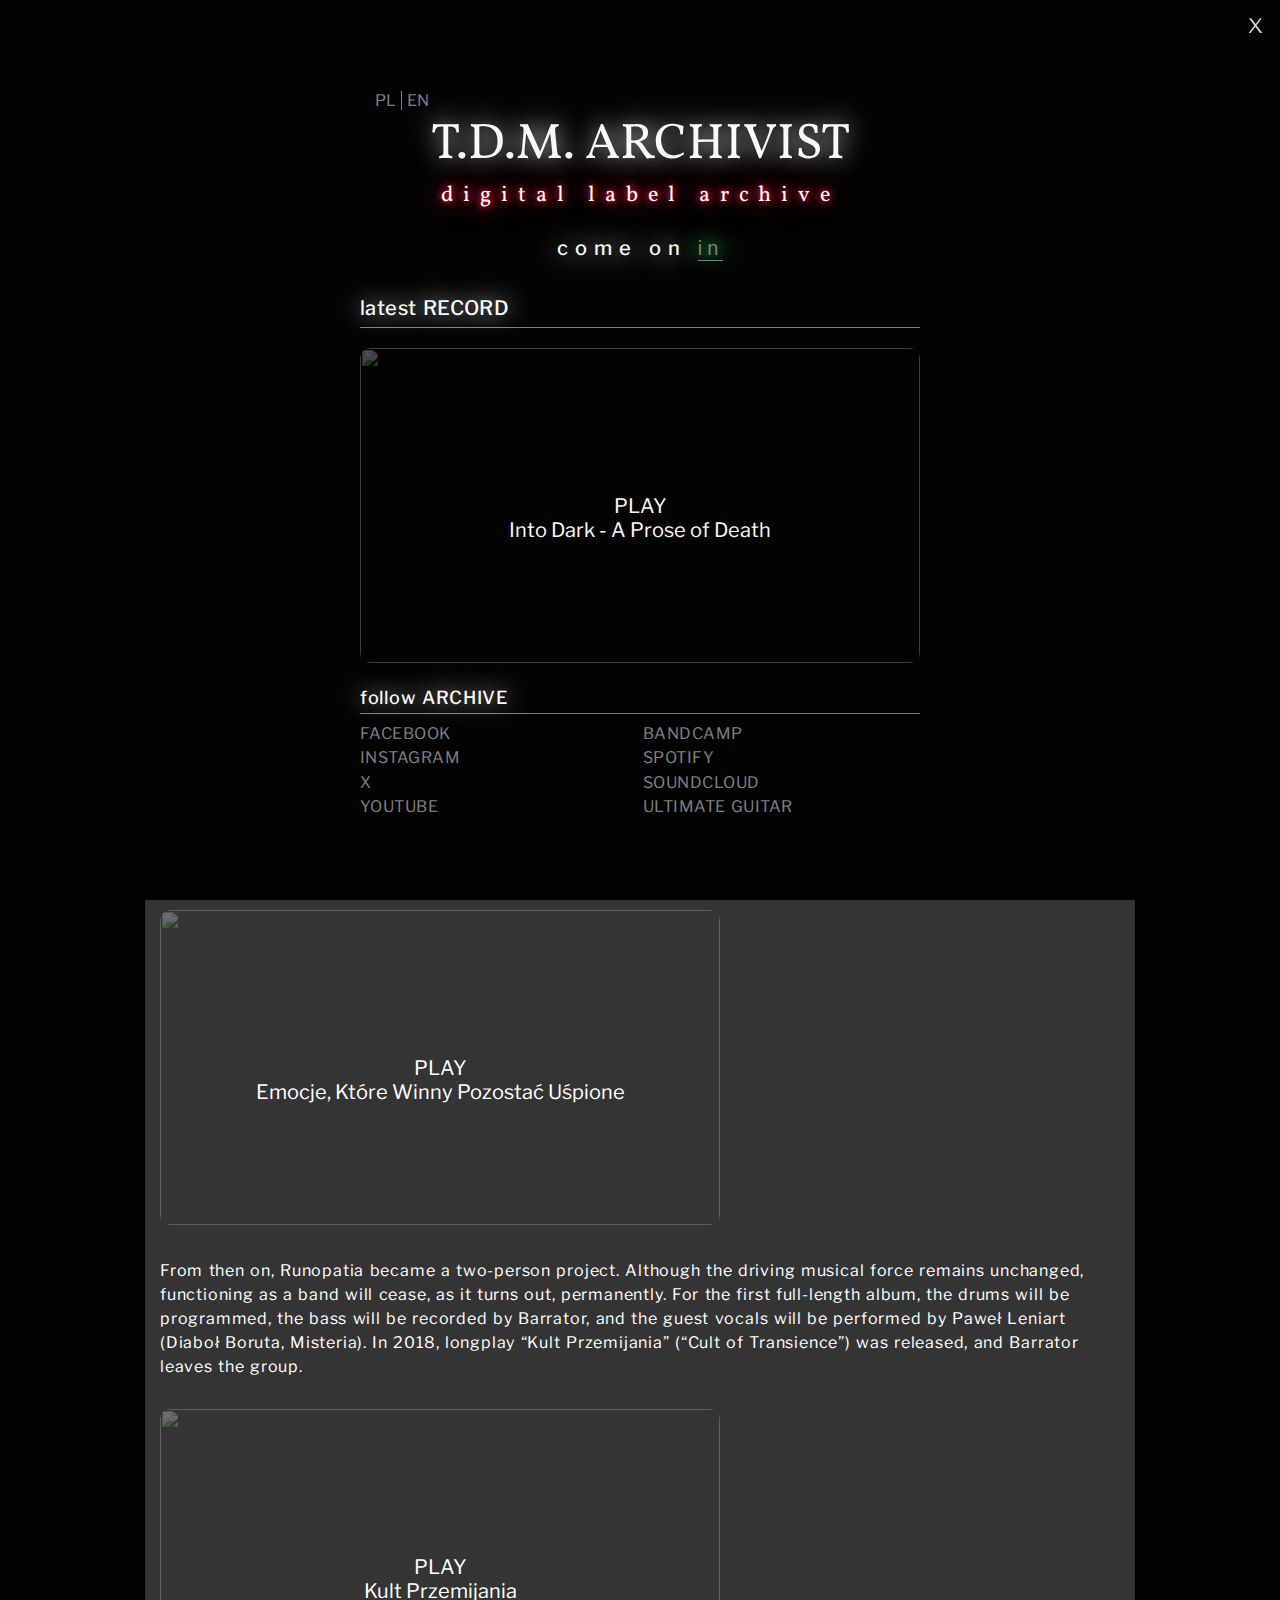
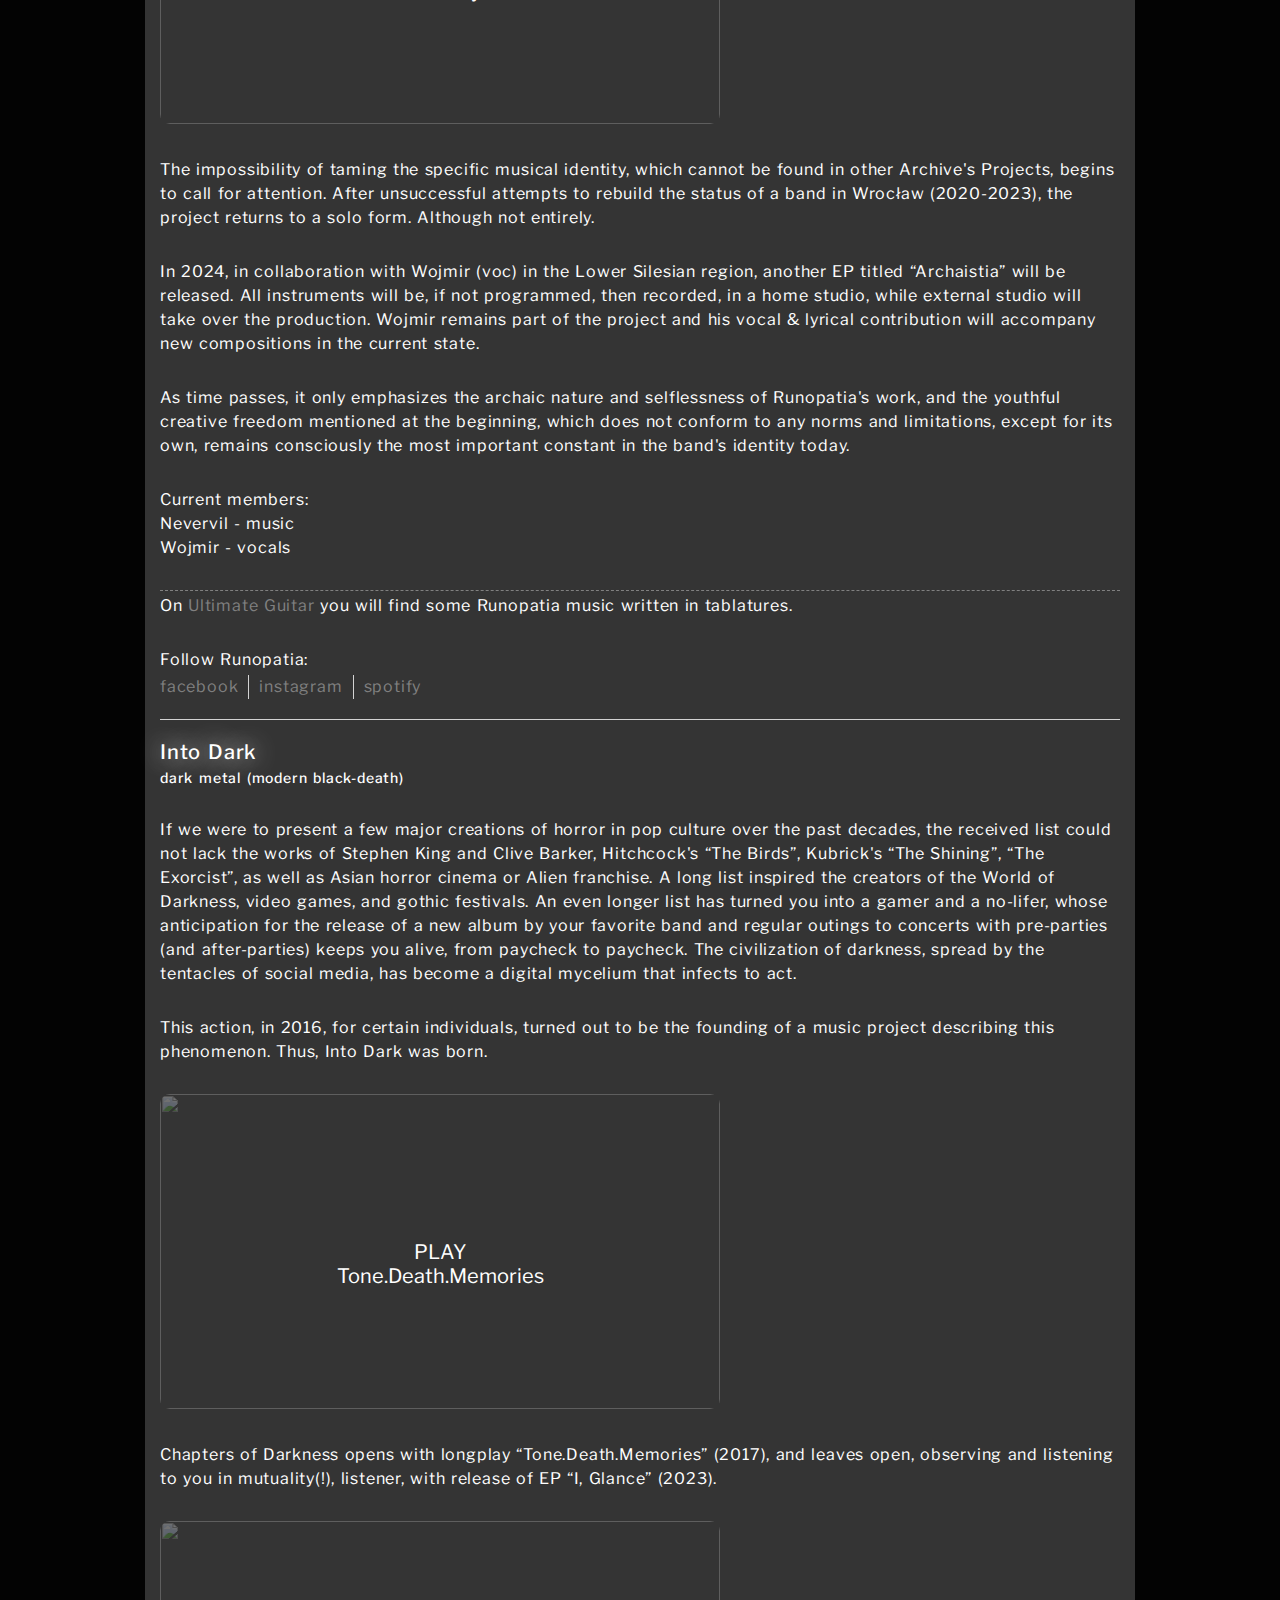
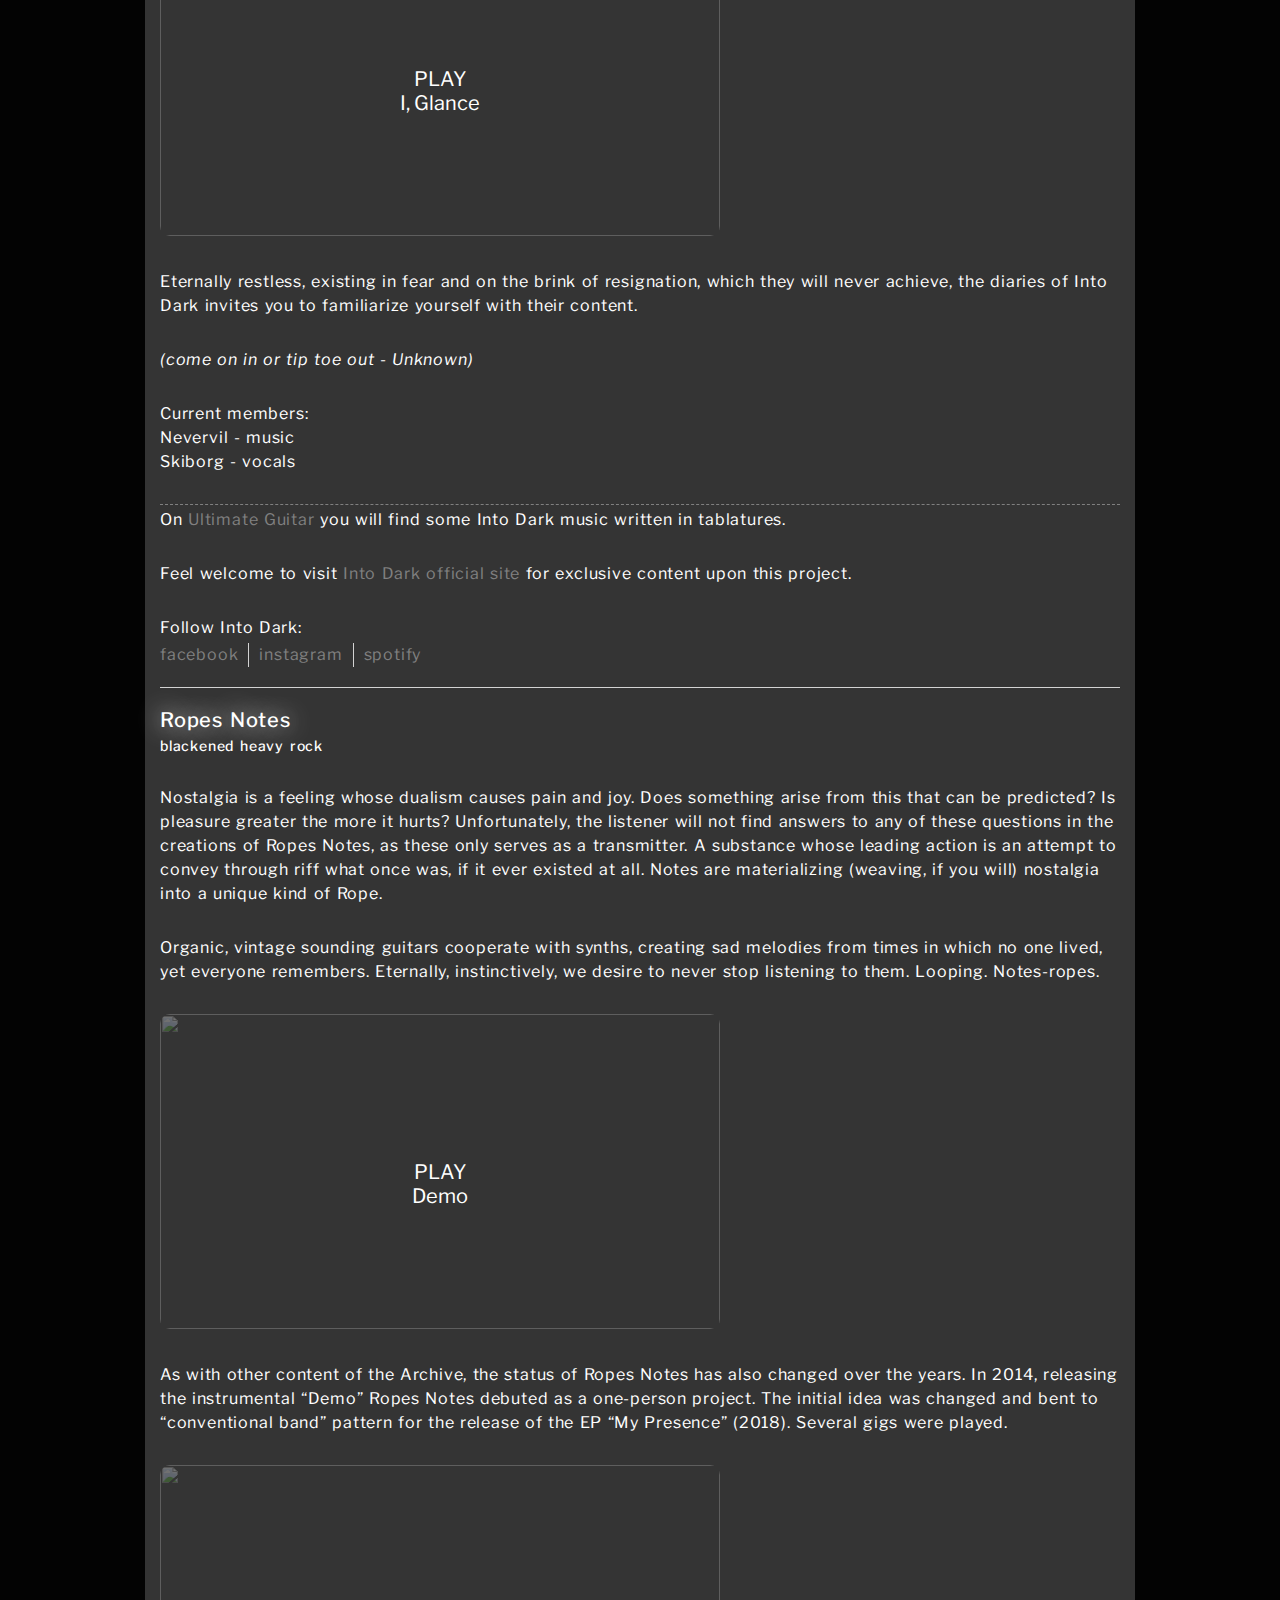
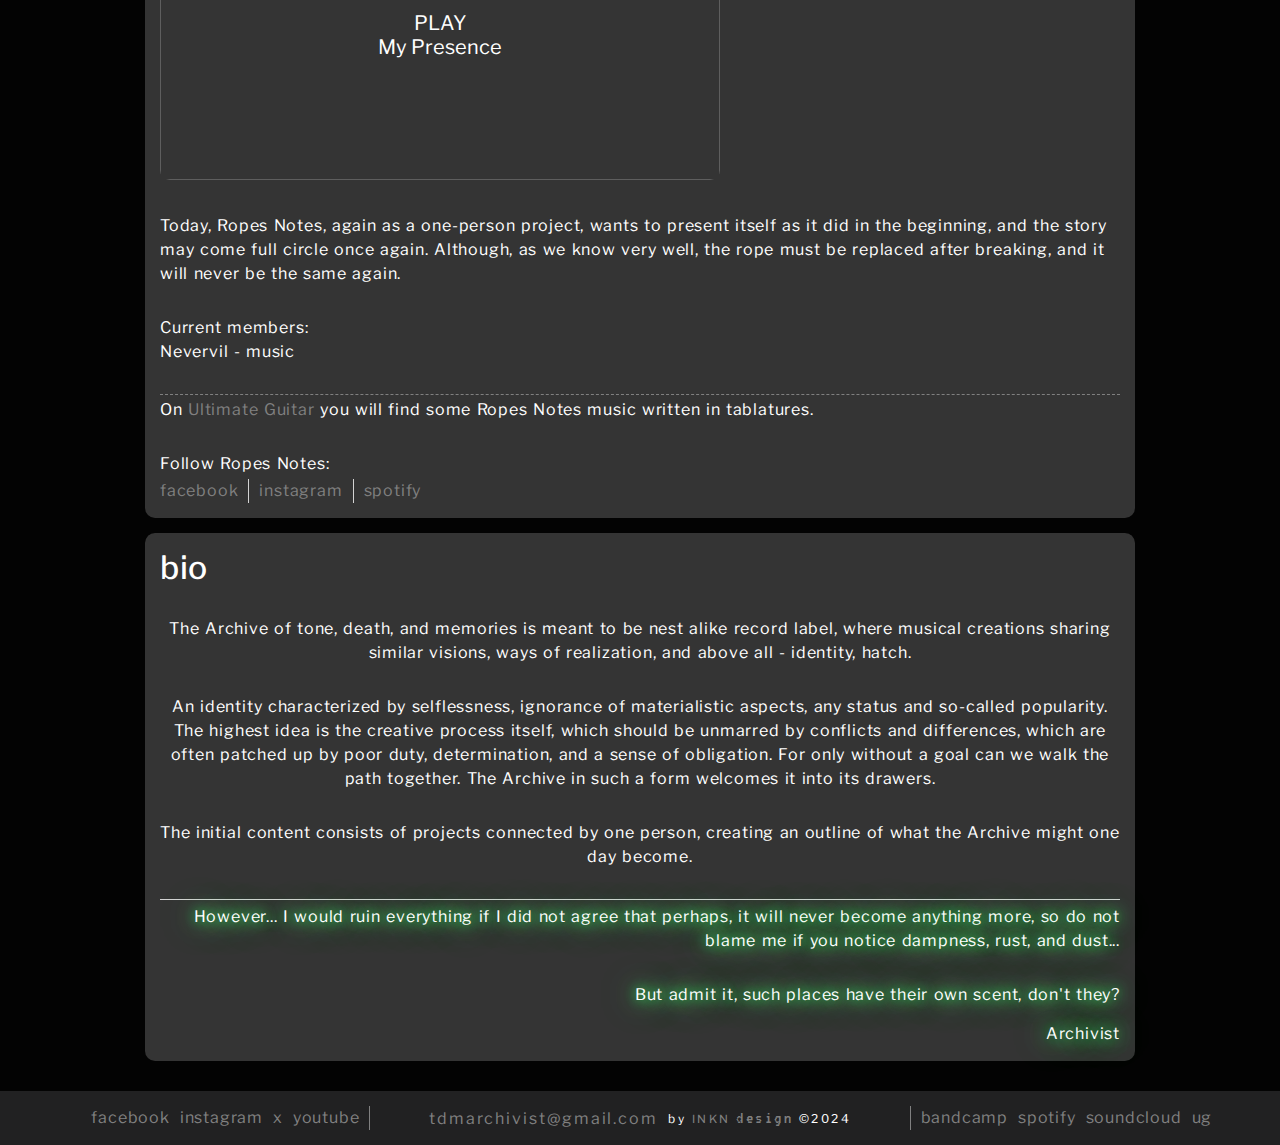
==== index.html @ ff4053de "polish & english ver added" ====
<!DOCTYPE html>
<html lang="en">

<head>
    <meta charset="UTF-8">
    <meta name="viewport" content="width=device-width, initial-scale=1.0">
    <title>TDM Archivist</title>
    <link href="./styles.css" rel="stylesheet">
    <link rel="preconnect" href="https://fonts.googleapis.com">
    <link rel="preconnect" href="https://fonts.gstatic.com" crossorigin>
    <link
        href="https://fonts.googleapis.com/css2?family=Archivo:ital,wght@0,100..900;1,100..900&family=Libre+Franklin:ital,wght@0,100..900;1,100..900&family=Space+Mono:ital,wght@0,400;0,700;1,400;1,700&family=VT323&family=Vollkorn:ital,wght@0,400..900;1,400..900&display=swap"
        rel="stylesheet">
    <script src="./script.js" defer></script>
</head>

<body>
    <div class="splash">
        <section class="introduction">
            <div class="lang-switch">
                <div>
                    <a href="./pl/index.html">PL</a>
                </div>
                <div>
                    <a href="./index.html">EN</a>
                </div>
            </div>
            <button class="splash-close-button">
                <a href='#top'>
                    <i>x</i>
                </a>
            </button>
            <div class="label-entry">
                <h1>t.d.m. archivist
                    <span>digital label archive</span>
                </h1>
                <span>
                    come on
                    <button class="entry-button">
                        <a href='#top'>in</a>
                    </button>
                </span>
            </div>
            <article class="latest-track">
                <h2>latest <span>record</span></h2>
                <div class="entry-attach-intro">
                    <div id="attach-yt-id-one" id="yt-placeholder" class="youtube-placeholder">
                        <img src="https://img.youtube.com/vi/KbaWi_c16qk/sddefault.jpg" width="560" height="315">
                        <div class="icon-youtube"><br>Into Dark - A Prose of Death</div>

                    </div>
                </div>
            </article>
            <div class="splash-social">
                <h3>follow <span>archive</span></h3>
                <div class="splash-social-wrapper">
                    <div>
                        <a href="https://www.facebook.com/tdmarchivist/" target="_blank"
                            aria-label="visit our facebook page">
                            facebook
                        </a>
                    </div>
                    <div>
                        <a href="https://www.instagram.com/tdmarchivist" target="_blank"
                            aria-label="visit our instagram page">
                            instagram
                        </a>
                    </div>
                    <div>
                        <a href="https://x.com/sadwayver" target="_blank" aria-label="visit archivist's x page"
                            class="anch-short">
                            x
                        </a>
                    </div>
                    <div>
                        <a href="https://www.youtube.com/channel/UCVKwsgg2U6NAUqtIhkPxuAw" target="_blank"
                            aria-label="visit our youtube page">
                            youtube
                        </a>
                    </div>
                    <div>
                        <a href="https://bandcamp.com/sadwayver" target="_blank"
                            aria-label="visit archivist's bandcamp page">
                            bandcamp
                        </a>
                    </div>
                    <div>
                        <a href="https://open.spotify.com/playlist/3xYgFRwgUeN6WeIWScTwC9?si=c0cbf04735bf4b47"
                            target="_blank" aria-label="visit our official playlist on spotify">
                            spotify
                        </a>
                    </div>
                    <div>
                        <a href="https://soundcloud.com/sadwayver" target="_blank"
                            aria-label="visit archivist's soundcloud page">
                            soundcloud
                        </a>
                    </div>
                    <div>
                        <a href="https://www.ultimate-guitar.com/contribution/50499794-sadwayver/tabs" target="_blank"
                            aria-label="visit archivist's ultimate guitar profile">
                            ultimate guitar
                        </a>
                    </div>
                </div>
            </div>
        </section>
    </div>

    <header>
        <div class="header-wrapper">
            <div class="label-logo-wrapper">
                <div>
                    <h1 class="label-logo">
                        <a href="./index.html">
                            <span class="logo-title">t.d.m. archivist</span>
                        </a>
                        <span class="logo-subtitle">digital label archive</span>
                    </h1>
                    <div class="lang-switch">
                        <div>
                            <a href="./pl/index.html">PL</a>
                        </div>
                        <div>
                            <a href="./index.html">EN</a>
                        </div>
                    </div>
                </div>
                <div class="playlist-wrapper">
                    <iframe style="border-radius:12px"
                        src="https://open.spotify.com/embed/playlist/3xYgFRwgUeN6WeIWScTwC9?utm_source=generator"
                        width="100%" height="152" frameBorder="0" allowfullscreen=""
                        allow="autoplay; clipboard-write; encrypted-media; fullscreen; picture-in-picture"
                        loading="lazy"></iframe>
                </div>
            </div>

            <nav>
                <div class="main-nav-wrapper">
                    <ul class="main-nav-desk">
                        <li>
                            <a href="#news">news</a>
                        </li>
                        <li>
                            <div class="desk-dropdown">
                                <a class="dropdown-wrapper" href="#bands">
                                    bands
                                    <div class="icon-wrapper">
                                        <i class="arrow arrow-d"></i>
                                    </div>
                                </a>
                                <div class="desk-dropdown-content">
                                    <a href="#runopatia">runopatia</a>
                                    <a href="#into-dark">into dark</a>
                                    <a href="#ropes-notes">ropes notes</a>
                                </div>
                            </div>
                        </li>
                        <li>
                            <a href="#bio">bio</a>
                        </li>
                    </ul>
                </div>

                <!-- NAV MOBILE -->
                <ul class="main-nav-mobile">
                    <li>
                        <a class="menu-mobile-item" href="#news">news</a>
                    </li>
                    <li>
                        <div class="mobile-dropdown-container">
                            <a class="menu-mobile-item" href="#bands">bands</a>
                            <div class="mobile-dropdown">
                                <a class="mobile-dropdown-button icon-wrapper">
                                    <i id="arrow-mobile" class="arrow arrow-d"></i>
                                </a>
                                <div class="mobile-dropdown-content">
                                    <a class="menu-mobile-item" href="#runopatia">runopatia</a>
                                    <a class="menu-mobile-item" href="#into-dark">into dark</a>
                                    <a class="menu-mobile-item" href="#ropes-notes">ropes notes</a>
                                </div>
                            </div>
                        </div>
                    </li>
                    <li>
                        <a class="menu-mobile-item" href="#bio">bio</a>
                    </li>
                </ul>
                <button class="nav-mobile-handler">
                    <i class="menu-button">
                        <div></div>
                        <div></div>
                        <div></div>
                    </i>
                    <i class="menu-close-button">x</i>
                </button>
                <!-- NAV MOBILE -->
            </nav>
        </div>
    </header>

    <div class="page-content">
        <main>
            <section id="news" class="news">
                <div class="content-wrapper">
                    <h2>news</h2>
                    <article class="entry">
                        <h3 class="entry-headline news-headline">
                            <span class="entry-date">july, 2024 - </span>
                            initial issue of label's digital presence
                        </h3>
                        <div class="content-container">
                            <p class="entry-content news-content">
                                I'm proud to announce that the label official site is finally on. It feels different.
                            </p>
                            <aside class="entry-content news-content">
                                <em>The site's news section is going to focus on current state of the label and major
                                    events only - please follow social
                                    media channels to stay updated.</em>
                            </aside>
                            <!-- add entry attach -->
                        </div>
                    </article>
                </div>
            </section>

            <section id="bands" class="bands">
                <div class="content-wrapper">
                    <h2>bands</h2>
                    <article id="runopatia" class="entry">
                        <h3 class="band-name">Runopatia<br>
                            <span class="band-subgenre">avant-garde black metal</span>
                        </h3>
                        <div class="content-container">
                            <p class="entry-content">
                                Runopatia is an avant-garde project, with its own interpretation of this genre, formed
                                in 2008 as a
                                straight black metal band with keyboards, initiated by Mateusz Jabłoński (guitars,
                                compositions) and Dawid Warchoł (fx).
                                At this stage, the natural direction was to create classic black metal songs with
                                a slight inspiration of DSBM and lyrics in Polish, with a fairytale, poetic theme.
                            </p>
                            <p class="entry-content">
                                Often, so called <q>avant-garde</q> music, created by young, inexperienced musicians,
                                could
                                easily be considered as sheer
                                frivolity and ignorance of structures generally accepted as standards. It was no
                                different in the case of Runopatia's
                                debut! Emotional hypersensitivity, influencing the need for expression, led in 2011 to
                                the release of the first EP
                                titled <q>Emocje, Które Winny Pozostać Uśpione</q> (<q>Emotions That Should Remain
                                    Dormant</q>).
                                This was the first and last album recorded as a band, with the original drummer (Filip
                                Tokarski) and vocalist (Wojtek)
                                on board.
                            </p>
                            <div class="entry-attach">
                                <div id="attach-yt-rp-one" id="yt-placeholder" class="youtube-placeholder">
                                    <img src="https://img.youtube.com/vi/o_b0RjumTnw/sddefault.jpg" width="560"
                                        height="315">
                                    <div class="icon-youtube"><br>Emocje, Które Winny Pozostać Uśpione</div>
                                </div>
                            </div>
                            <p class="entry-content">
                                From then on, Runopatia became a two-person project. Although the driving musical force
                                remains unchanged, functioning
                                as a band will cease, as it turns out, permanently. For the first full-length album, the
                                drums will be programmed, the
                                bass will be recorded by Barrator, and the guest vocals will be performed by Paweł
                                Leniart
                                (Diaboł
                                Boruta, Misteria). In 2018, longplay
                                <q>Kult Przemijania</q> (<q>Cult of Transience</q>) was released, and Barrator leaves
                                the group.
                            </p>
                            <div class="entry-attach">
                                <div id="attach-yt-rp-two" id="yt-placeholder" class="youtube-placeholder">
                                    <img src="https://img.youtube.com/vi/an4-PQndA6U/sddefault.jpg" width="560"
                                        height="315">
                                    <div class="icon-youtube"><br>Kult Przemijania</div>
                                </div>
                            </div>
                            <p class="entry-content">
                                The impossibility of taming the specific musical identity, which cannot be found in
                                other Archive's Projects,
                                begins to call for attention. After unsuccessful attempts to rebuild the status of a
                                band
                                in Wrocław (2020-2023), the
                                project returns to a solo form. Although not entirely.
                            </p>
                            <p class="entry-content">
                                In 2024, in collaboration with Wojmir (voc) in the Lower Silesian region, another
                                EP titled <q>Archaistia</q> will be
                                released. All instruments will be, if not programmed, then recorded, in a home studio,
                                while external studio will take
                                over the production. Wojmir remains part of the project and his vocal & lyrical
                                contribution will accompany
                                new compositions in the current
                                state.
                            </p>
                            <p class="entry-content">
                                As time passes, it only emphasizes the archaic nature and selflessness of Runopatia's
                                work, and the youthful creative
                                freedom mentioned at the beginning, which does not conform to any norms and limitations,
                                except for its own, remains
                                consciously the most important constant in the band's identity today.
                            </p>
                            <p class="entry-content">
                                Current members:<br>
                                Nevervil - music<br>
                                Wojmir - vocals
                            </p>
                            <aside class="entry-content band-note">
                                On
                                <a href="https://www.ultimate-guitar.com/artist/runopatia_2656731" target="_blank"
                                    aria-label="follow runopatia on ultimate guitar">
                                    Ultimate Guitar
                                </a> you will find some Runopatia music written in tablatures.
                            </aside>
                            <div class="entry-content band-social-content">
                                Follow Runopatia:
                                <div class="band-social-wrapper">
                                    <div>
                                        <a href="https://www.facebook.com/runopatia/" target="_blank"
                                            aria-label="follow runopatia on facebook">
                                            facebook
                                        </a>
                                    </div>
                                    <div>
                                        <a href="https://www.instagram.com/runopatia/" target="_blank"
                                            aria-label="follow runopatia on instagram">
                                            instagram
                                        </a>
                                    </div>
                                    <div>
                                        <a href="https://open.spotify.com/artist/4TZkKJJE24HVcmye6gLe9r?si=vQdJaUYKTtq4aVld5LUBDA"
                                            target="_blank" aria-label="follow runopatia on spotify">
                                            spotify
                                        </a>
                                    </div>
                                </div>
                            </div>
                        </div>
                    </article>
                    <article id="into-dark" class="entry">
                        <h3 class="band-name">Into Dark<br>
                            <span class="band-subgenre">dark metal (modern black-death)</span>
                        </h3>
                        <div class="content-container">
                            <p class="entry-content">
                                If we were to present a few major creations of horror in pop culture over the past
                                decades, the received list could not
                                lack the works of Stephen King and Clive Barker, Hitchcock's <q>The Birds</q>, Kubrick's
                                <q>The
                                    Shining</q>, <q>The Exorcist</q>, as
                                well as Asian horror cinema or Alien franchise. A long list inspired the creators of the
                                World of Darkness, video games,
                                and gothic festivals.
                                An even longer list has turned you into a gamer and a no-lifer, whose anticipation for
                                the release of a new album by
                                your favorite band and regular outings to concerts with pre-parties (and after-parties)
                                keeps you alive, from paycheck
                                to paycheck. The civilization of darkness, spread by the tentacles of social media, has
                                become a digital mycelium that
                                infects to act.
                            </p>
                            <p class="entry-content">
                                This action, in 2016, for certain individuals, turned out to be the founding of a music
                                project describing this
                                phenomenon. Thus, Into Dark was born.
                            </p>
                            <div class="entry-attach">
                                <div id="attach-yt-id-two" id="yt-placeholder" class="youtube-placeholder">
                                    <img src="https://img.youtube.com/vi/zJ-yKYWJ380/sddefault.jpg" width="560"
                                        height="315">
                                    <div class="icon-youtube"><br>Tone.Death.Memories</div>
                                </div>
                            </div>
                            <p class="entry-content">
                                Chapters of Darkness opens with longplay <q>Tone.Death.Memories</q> (2017), and leaves
                                open,
                                observing and listening to you
                                in mutuality(!), listener, with release of EP <q>I, Glance</q> (2023).
                            </p>
                            <div class="entry-attach">
                                <div id="attach-yt-id-three" id="yt-placeholder" class="youtube-placeholder">
                                    <img src="https://img.youtube.com/vi/coywjXhxwtI/sddefault.jpg" width="560"
                                        height="315">
                                    <div class="icon-youtube"><br>I, Glance</div>
                                </div>
                            </div>
                            <p class="entry-content">
                                Eternally restless, existing in fear and on the brink of resignation, which they will
                                never achieve, the diaries of Into
                                Dark invites you to familiarize yourself with their content.
                            </p>
                            <p class="entry-content">
                                <em>(come on in or tip toe out - Unknown)</em>
                            </p>
                            <p class="entry-content">
                                Current members:<br>
                                Nevervil - music<br>
                                Skiborg - vocals
                            </p>
                            <aside class="entry-content band-note">
                                On
                                <a href="https://www.ultimate-guitar.com/contribution/50499794-sadwayver/tabs"
                                    target="_blank" aria-label="follow into dark on ultimate guitar">
                                    Ultimate Guitar
                                </a> you will find some Into Dark music written in tablatures.
                            </aside>
                            <p class="entry-content">
                                Feel welcome to visit
                                <a href="https://intodark.com.pl/" target="_blank"
                                    aria-label="visit into dark project's official site">
                                    Into Dark official site
                                </a> for exclusive content upon this project.
                            </p>
                            <div class="entry-content band-social-content">
                                Follow Into Dark:
                                <div class="band-social-wrapper">
                                    <div>
                                        <a href="https://www.facebook.com/intodarkofficial/" target="_blank"
                                            aria-label="follow into dark on facebook">
                                            facebook
                                        </a>
                                    </div>
                                    <div>
                                        <a href="https://www.instagram.com/intodarkofficial/" target="_blank"
                                            aria-label="follow into dark on instagram">
                                            instagram
                                        </a>
                                    </div>
                                    <div>
                                        <a href="https://open.spotify.com/artist/50rAhktQ7N9PqCJc7gEI0h?si=j32tgi4rTA-odEoBZ6FzoQ"
                                            target="_blank" aria-label="follow into dark on spotify">
                                            spotify
                                        </a>
                                    </div>
                                </div>
                            </div>
                            <!-- add entry attach -->
                        </div>
                    </article>
                    <article id="ropes-notes" class="entry">
                        <h3 class="band-name">Ropes Notes<br>
                            <span class="band-subgenre">blackened heavy rock</span>
                        </h3>
                        <div class="content-container">
                            <p class="entry-content">
                                Nostalgia is a feeling whose dualism causes pain and joy. Does something arise from this
                                that can be predicted? Is
                                pleasure greater the more it hurts? Unfortunately, the listener will not find answers to
                                any of these questions in the
                                creations of Ropes Notes, as these only serves as a transmitter. A substance whose
                                leading action is an attempt to convey
                                through riff what once was, if it ever existed at all. Notes are materializing (weaving,
                                if you will) nostalgia into a unique kind of
                                Rope.
                            </p>
                            <p class="entry-content">
                                Organic, vintage sounding guitars cooperate with synths, creating sad melodies from
                                times in which no one lived, yet
                                everyone remembers. Eternally, instinctively, we desire to never stop listening to them.
                                Looping. Notes-ropes.
                            </p>
                            <div class="entry-attach">
                                <div id="attach-yt-rn-one" id="yt-placeholder" class="youtube-placeholder">
                                    <img src="https://img.youtube.com/vi/jBftsY3XG4w/sddefault.jpg" width="560"
                                        height="315">
                                    <div class="icon-youtube"><br>Demo</div>
                                </div>
                            </div>
                            <p class="entry-content">
                                As with other content of the Archive, the status of Ropes Notes has also changed over
                                the years. In 2014, releasing the
                                instrumental <q>Demo</q> Ropes Notes debuted as a one-person project. The initial idea
                                was
                                changed and bent to <q>conventional band</q> pattern for the release of the EP <q>My
                                    Presence</q> (2018). Several gigs were played.
                            </p>
                            <div class="entry-attach">
                                <div id="attach-yt-rn-two" id="yt-placeholder" class="youtube-placeholder">
                                    <img src="https://img.youtube.com/vi/mH4pnPEEaMQ/sddefault.jpg" width="560"
                                        height="315">
                                    <div class="icon-youtube"><br>My Presence</div>
                                </div>
                            </div>
                            <p class="entry-content">
                                Today, Ropes Notes, again as a one-person project, wants to present itself as it did in
                                the beginning, and the story may
                                come full circle once again. Although, as we know very well, the rope must be replaced
                                after breaking, and it will never
                                be the same again.
                            </p>
                            <p class="entry-content">
                                Current members:<br>
                                Nevervil - music
                            </p>
                            <aside class="entry-content band-note">
                                On
                                <a href="https://www.ultimate-guitar.com/contribution/50499794-sadwayver/tabs"
                                    target="_blank" aria-label="follow ropes notes on ultimate guitar">
                                    Ultimate Guitar
                                </a> you will find some Ropes Notes music written in tablatures.
                            </aside>
                            <div class="entry-content band-social-content">
                                Follow Ropes Notes:
                                <div class="band-social-wrapper">
                                    <div>
                                        <a href="https://www.facebook.com/ropesnotes/" target="_blank"
                                            aria-label="follow ropes notes on facebook">
                                            facebook
                                        </a>
                                    </div>
                                    <div>
                                        <a href="https://www.instagram.com/ropesnotes/" target="_blank"
                                            aria-label="follow ropes notes on instagram">
                                            instagram
                                        </a>
                                    </div>
                                    <div>
                                        <a href="https://open.spotify.com/artist/5KIRmHWQ1yVTUkqmGpMQX1?si=OGYEYvuoSOSIGZWnUupRaw"
                                            target="_blank" aria-label="follow ropes notes on spotify">
                                            spotify
                                        </a>
                                    </div>
                                </div>
                            </div>
                            <!-- add entry attach -->
                        </div>
                    </article>
                </div>
            </section>

            <section id="bio" class="biography">
                <div class="content-wrapper">
                    <h2>bio</h2>
                    <div class="content-container">
                        <p class="entry-content">
                            The Archive of tone, death, and memories is meant to be nest alike record label, where
                            musical
                            creations sharing similar
                            visions, ways of realization, and above all - identity, hatch.
                        </p>
                        <p class="entry-content">
                            An identity characterized by selflessness, ignorance of materialistic aspects, any status
                            and so-called popularity. The highest idea is the creative process itself, which should be
                            unmarred by conflicts and
                            differences, which are often
                            patched up by poor duty, determination, and a sense of obligation. For only without a goal
                            can we walk the path
                            together. The Archive in such a form welcomes it into its drawers.
                        </p>
                        <p class="entry-content">
                            The initial content consists of projects connected by one person, creating an outline of
                            what the Archive might one day
                            become.
                        </p>
                        <p class="entry-content ghost-quote">
                            However... I would ruin everything if I did not agree that perhaps, it will never become
                            anything more, so do not blame me
                            if you notice dampness, rust, and dust...
                        </p>
                        <p class="entry-content ghost-quote">
                            But admit it, such places have their own scent, don't they?<br>
                            <span class="quote-author">Archivist</span>
                        </p>
                    </div>
                </div>
            </section>
        </main>
    </div>

    <footer>
        <div class="footer-wrapper">
            <div class="follow-wrapper">
                <a href="https://www.facebook.com/tdmarchivist/" target="_blank" aria-label="visit our facebook page">
                    facebook
                </a>
                <a href="https://www.instagram.com/tdmarchivist" target="_blank" aria-label="visit our instagram page">
                    instagram
                </a>
                <a href="https://x.com/sadwayver" target="_blank" aria-label="visit archivist's x page">
                    x
                </a>
                <a href="https://www.youtube.com/channel/UCVKwsgg2U6NAUqtIhkPxuAw" target="_blank"
                    aria-label="visit our youtube channel">
                    youtube
                </a>
            </div>
            <div class="credits-wrapper">
                <div class="credits-box">
                    <a href='mailto: tdmarchivist@gmail.com' class="credits-email"
                        aria-label="send us email">tdmarchivist@gmail.com</a>
                    <span class="copyrights">
                        by
                        <a href="https://inkn.pl/" target="_blank">
                            <span class="copyrights-title">inkn</span>
                            <span class="copyrights-subtitle">design</span>
                        </a>
                        <span>&#169</span>2024
                    </span>
                </div>
            </div>
            <div class="follow-wrapper">
                <a href="https://bandcamp.com/sadwayver" target="_blank" aria-label="visit archivist's bandcamp page">
                    bandcamp
                </a>
                <a href="https://open.spotify.com/playlist/3xYgFRwgUeN6WeIWScTwC9?si=c0cbf04735bf4b47" target="_blank"
                    aria-label="visit our official playlist on spotify">
                    spotify
                </a>
                <a href="https://soundcloud.com/sadwayver" target="_blank"
                    aria-label="visit archivist's soundcloud page">
                    soundcloud
                </a>
                <a href="https://www.ultimate-guitar.com/u/sadwayver" target="_blank"
                    aria-label="visit archivist's ultimate guitar profile">
                    ug
                </a>
            </div>
        </div>
    </footer>
</body>

</html>
---- styles.css ----
html {
	/* header height: */
	scroll-padding-top: 232px;
}

body {
	display: flex;
	flex-direction: column;
	/* align-items: center; */
	min-height: 100vh;
	margin: 0 auto;
	background: #030303;
	/* background: #212122; */
	/* background: #fcf5e5; */
	/* background: #faf9f6; */
	font-family: 'Libre Franklin', sans-serif;
	font-size: 16px;
	font-optical-sizing: auto;
	font-style: normal;
	color: white;
}

/* font styles */
.vt323-regular {
	font-family: 'VT323', monospace;
	font-weight: 400;
	font-style: normal;
}

/* // <uniquifier>: Use a unique and descriptive class name */
/* // <weight>: Use a value from 400 to 900 */

.vollkorn-regular {
	font-family: 'Vollkorn', serif;
	font-optical-sizing: auto;
	font-weight: 400;
	font-style: normal;
}

.space-mono-regular {
	font-family: 'Space Mono', monospace;
	font-weight: 400;
	font-style: normal;
}

.space-mono-bold {
	font-family: 'Space Mono', monospace;
	font-weight: 700;
	font-style: normal;
}

.space-mono-regular-italic {
	font-family: 'Space Mono', monospace;
	font-weight: 400;
	font-style: italic;
}

.space-mono-bold-italic {
	font-family: 'Space Mono', monospace;
	font-weight: 700;
	font-style: italic;
}

/* // <uniquifier>: Use a unique and descriptive class name */
/* // <weight>: Use a value from 100 to 900 */

.libre-franklin-regular {
	font-family: 'Libre Franklin', sans-serif;
	font-optical-sizing: auto;
	font-weight: 400;
	font-style: normal;
}

/* // <uniquifier>: Use a unique and descriptive class name */
/* // <weight>: Use a value from 100 to 900 */

.archivo-regular {
	font-family: 'Archivo', sans-serif;
	font-optical-sizing: auto;
	font-weight: 400;
	font-style: normal;
	font-variation-settings: 'wdth' 100;
}

/* font styles */

p,
.band-note,
.band-social-content,
.follow-wrapper a {
	line-height: 1.5em;
	letter-spacing: 0.05em;
	word-spacing: 0.1em;
}

.splash-social-wrapper a {
	letter-spacing: 0.03em;
	word-spacing: 0.1em;
}

.credits-email {
	letter-spacing: 0.12em;
	word-spacing: 0.1em;
}

h3 {
	letter-spacing: 0.04em;
	word-spacing: 0.1em;
}

h2,
nav li {
	letter-spacing: 0.02em;
	word-spacing: 0.1em;
}

/* SPLASH */
/* TO DO add fadeIn do elementów splash? */
.splash {
	position: fixed;
	top: 0;
	left: 0;
	width: 100%;
	height: 100vh;
	background: #faf9f6;
	background: #030303;
	z-index: 200;
	color: #030303;
	color: #faf9f6;
	display: flex;
	justify-content: center;
	align-items: center;
}

.splash-close-button {
	position: fixed;
	z-index: 100;
	top: 5px;
	right: 15px;
	padding: 0;
	border: 0;
	background: inherit;
	cursor: pointer;
}

.splash-close-button a {
	color: #030303;
}

.splash-close-button i {
	display: flex;
	justify-content: center;
	align-items: center;
	font-family: 'Libre Franklin', sans-serif;
	font-size: 28px;
	font-style: normal;
	font-weight: 300;
	color: #030303;
	color: #808080;
	color: #d3d3d3;
	width: 20px;
	height: 35px;
}

.opacity-none {
	opacity: 0;
	z-index: -10;
	transition: all 0.5s;
}

.introduction {
	width: 100%;
	height: auto;
	max-width: 560px;
	padding: 15px;
}

.label-entry {
	text-align: center;
}

.label-entry h1,
.label-entry > h1 > span {
	font-family: 'Vollkorn', serif;
}

.label-entry h1 {
	margin: 0;
	font-size: 65px;
	font-weight: 400;
	text-transform: uppercase;
	text-shadow: 0 0 25px #faf9f6;
}

.label-entry > h1 > span {
	display: block;
	font-size: 30px;
	letter-spacing: 12px;
	text-transform: lowercase;
	text-shadow: 0 0 7px #dc143c, 0 0 10px #dc143c, 0 0 21px #dc143c,
		0 0 42px #aa4a44;
}

.label-entry > span {
	display: inline-block;
	margin: 50px 0 30px 0;
	letter-spacing: 7px;
	text-shadow: 0 0 25px #faf9f6;
}

/* entry - youtube */

.entry-attach-intro {
	border-top: 1px solid #808080;
	padding: 20px 0px 0px 0px;
	margin: 0 0 20px 0;
}

.entry-button {
	background: none;
	border: none;
	padding: 0;
	cursor: pointer;
	font-size: 25px;
	letter-spacing: 5px;
	/* text-decoration: underline; */
	border-bottom: 1px solid #808080;
	/* text-transform: uppercase; */
	text-shadow: 0 0 25px #faf9f6;
	text-shadow: 0 0 15px #0fff50, 0 0 30px #90ee90, 0 0 36px #50c878;
}

.entry-button:hover {
	/* transition: transform 0.3s;
	transform: scale(1.2, 1.2); */
	transition: opacity 0.5s;
	opacity: 0.5;
}

.latest-track h2 {
	margin: 10px 0px 7px 0px;
	text-shadow: 0 0 25px #faf9f6;
}

.youtube-placeholder {
	position: relative;
	display: inline-flex;
	cursor: pointer;
	width: 100%;
	max-width: 560px;
}

.youtube-placeholder img {
	width: 100%;
	border-radius: 10px;
	opacity: 0.3;
}

/* TO DO - onClick inline? logika JS? */
.youtube-placeholder .icon-youtube {
	display: flex;
	flex-direction: column;
	align-items: center;
	justify-content: center;
	text-align: center;
	position: absolute;
	font-size: 20px;
	width: 504px;
	max-width: 90%;
	top: 145.5px;
	left: 5%;
}

.splash-social h3 {
	font-weight: 500;
	font-size: 22px;
	margin: 20px 0px 5px 0px;
	text-shadow: 0 0 25px #faf9f6;
}

.latest-track h2 span,
.splash-social h3 span {
	text-transform: uppercase;
	text-shadow: 0 0 25px #faf9f6;
}

.splash-social-wrapper {
	border-top: 1px solid #808080;
	padding: 10px 0px 0px 0px;
	display: grid;
	grid-auto-flow: column;
	grid-template-columns: 50% 50%;
	grid-template-rows: 25% 25% 25% 25%;
	gap: 5px;
}

.splash-social-wrapper a {
	font-size: 18px;
	text-transform: uppercase;
}

.anch-short {
	padding-right: 30px;
}

/* SPLASH */

header {
	border-bottom: 1px solid #343434;
	margin-bottom: 15px;
}

footer {
	/* background-color: #050301; */
	/* background-color: #0c0908; */
	background-color: #212122;
	/* background-color: #343434; */
}

/* MAIN PAGE */

.news,
.bands,
.biography {
	margin-top: 15px;
}

.biography {
	margin-bottom: 30px;
}

.entry {
	margin-bottom: 20px;
	border-bottom: 1px solid #d3d3d3;
	padding: 0 0 20px 0;
}

.entry:last-child {
	margin-bottom: 0px;
	border-bottom: 0;
	padding: 0;
}

.content-wrapper {
	max-width: 960px;
	margin: 0 auto;
	padding: 15px;
	/* background-color: #050301; */
	/* background-color: #0c0908; */
	/* background-color: #212122; */
	background-color: #343434;
	border-radius: 10px;
}

.main-nav-wrapper {
	max-width: 960px;
	margin: 0 auto;
}

.header-wrapper {
	display: flex;
	max-width: 990px;
	margin: 0 auto;
	padding: 15px 0px 5px 0px;
}

.footer-wrapper {
	display: flex;
	max-width: 1440px;
	margin: 0 auto;
	padding: 15px 0px;
}

.label-logo-wrapper {
	display: flex;
	justify-content: space-between;
}

.playlist-wrapper {
	width: 100%;
	max-width: 500px;
}

.label-logo {
	/* background: #212122; */
	/* border: 1.5px solid #d3d3d3; */
	/* border-radius: 8px; */
	padding: 10px 0px 25px 15px;
	margin: 0;
	display: flex;
	flex-direction: column;
	align-items: center;
}

.label-logo a {
	color: #faf9f6;
}

.logo-title,
.logo-subtitle {
	font-family: 'Vollkorn', serif;
	font-weight: 400;
}

.logo-title {
	font-size: 40px;
	text-transform: uppercase;
	text-shadow: 0 0 25px #faf9f6;
}

.logo-subtitle {
	font-size: 22px;
	letter-spacing: 5px;
	color: #d3d3d3;
	/* border-top: 1px solid #d3d3d3; */
	text-shadow: 0 0 7px #dc143c, 0 0 10px #dc143c, 0 0 21px #dc143c,
		0 0 42px #aa4a44;
	/* 0 0 62px #AA4A44, */
	/* 0 0 92px #AA4A44, */
	/* 0 0 102px #880808, */
	/* 0 0 121px #880808; */
}

.quote-author {
	text-shadow: 0 0 15px #0fff50, 0 0 30px #90ee90, 0 0 36px #50c878;
}

.ghost-quote {
	text-shadow: 0 0 12px #0fff50, 0 0 20px #90ee90, 0 0 36px #50c878;
}

.header-wrapper {
	flex-direction: column;
}

.lang-switch {
	display: inline-flex;
	padding-left: 15px;
	gap: 5px;
}

.lang-switch div {
	padding-right: 5px;
	border-right: 1px solid #808080;
}

.lang-switch div:last-child {
	border: none;
	padding-right: 0px;
}

.page-content {
	z-index: 5;
	overflow: auto;
}

.sticky {
	position: fixed;
	top: 0;
	width: 100%;
	z-index: 10;
	background: inherit;
}

.sticky + .page-content {
	/* header height: */
	padding-top: 232px;
}

/* nav mobile */
.nav-mobile-handler {
	position: fixed;
	z-index: 100;
	top: 15px;
	right: 15px;
	padding: 0;
	border: #808080 solid 0px;
	background: #030303;
	cursor: pointer;
	display: none;
}

.menu-button div {
	width: 20px;
	height: 2px;
	background-color: #d3d3d3;
	margin: 3px 0;
}

.menu-close-button {
	display: none;
	width: 20px;
	height: 18px;
	justify-content: center;
	align-items: center;
	font-family: 'Libre Franklin', sans-serif;
	font-style: normal;
	font-size: 28px;
	font-weight: 300;
	color: #d3d3d3;
}

.main-nav-mobile {
	position: fixed;
	transform: translateY(-100%);
	display: none;
	transition: transform 0.2s;
	top: 0;
	left: 0;
	right: 0;
	bottom: 0;
	z-index: 99;
	background: #030303;
	color: white;
	list-style: none;
	padding: 50px 0px 0px 50px;
	margin: 0 auto;
}

.main-nav-desk a,
.main-nav-mobile a {
	color: #faf9f6;
}

.main-nav-mobile li {
	padding-bottom: 5px;
}

.main-nav-mobile li:last-of-type {
	padding-bottom: 0px;
}

.show-nav-mobile {
	transform: translateY(0);
	display: block;
}

.show-mobile-dropdown-content {
	display: block;
}

/* nav mobile */

/* misc styling */
a {
	text-decoration: none;
	color: #808080;
}

a:hover {
	transition: opacity 0.5s;
	opacity: 0.5;
	cursor: pointer;
}

.content-wrapper h2 {
	font-weight: 500;
	font-size: 32px;
	margin: 0 0 20px 0;
}

.latest-track h2,
.label-entry > span {
	font-weight: 500;
	font-size: 25px;
}

article h3 {
	font-weight: 500;
	font-size: 20px;
	margin: 15px 0 15px 0;
}

.band-name {
	/* text-shadow: 0 0 30px #90ee90; */
	text-shadow: 0 0 25px #faf9f6;
}

.band-subgenre {
	font-size: 14px;
	text-shadow: none;
}

.biography .content-container {
	text-align: center;
}

.biography .content-container .entry-content:nth-last-child(2) {
	border-top: 1px solid #d3d3d3;
	padding-top: 5px;
}

.biography .content-container .entry-content:nth-last-child(1),
.biography .content-container .entry-content:nth-last-child(2) {
	text-align: end;
}

.quote-author {
	display: block;
	margin-top: 15px;
}

.entry-content {
	font-weight: 400;
	font-size: 16px;
	margin: 30px 0 30px 0;
}

.entry-content:last-child {
	margin-bottom: 0;
}

.news-content:last-child {
	margin-bottom: 0;
}

.news-content,
.news-headline {
	font-family: 'Space Mono', monospace;
}

.news-headline {
	text-transform: uppercase;
	font-size: 17px;
}

.content-container aside {
	border-top: 1px dashed #808080;
	padding-top: 3px;
}

.band-social-wrapper {
	display: flex;
	gap: 10px;
	margin-top: 3px;
}

.band-social-wrapper div {
	border-right: 1px solid #d3d3d3;
	padding-right: 10px;
}

.band-social-wrapper div:last-of-type {
	border-right: 0;
	padding-right: 0;
}

.band-social-content {
	margin-top: 20px;
}

.follow-wrapper a {
	font-weight: 400;
	font-size: 16px;
}

.credits-email {
	font-weight: 400;
	font-size: 16px;
}

/* misc styling */

/* nav */

.main-nav-desk {
	list-style-type: none;
	margin: 0;
	padding: 0;
	display: flex;
	gap: 15px;
}

nav li {
	font-weight: 400;
	font-size: 25px;
}

.dropdown-wrapper {
	display: flex;
	gap: 5px;
	margin-bottom: 10px;
}

.icon-wrapper {
	display: flex;
	flex-direction: column;
	justify-content: center;
}

.arrow {
	border: solid #d3d3d3;
	border-width: 0 2px 2px 0;
	padding: 5px;
}

.arrow-d {
	transform: rotate(45deg);
	-webkit-transform: rotate(45deg);
}

.arrow-u {
	transform: rotate(-135deg);
	-webkit-transform: rotate(-135deg);
}

.desk-dropdown {
	position: relative;
	display: inline-block;
}

.mobile-dropdown {
	position: relative;
	display: inline-block;
}

.desk-dropdown-content {
	/* display: flex; */
	display: none;
	flex-direction: column;
	gap: 5px;
	position: absolute;
	width: 145px;
	padding: 10px 10px 10px 10px;
	margin: 0px 0px 0px -10px;
	background-color: #030303;
	border: 1px solid #343434;
	border-radius: 5px;
	/* box-shadow: 2px 2px 15px #dc143c; */
	/* box-shadow: 2px 2px 15px #90ee90; */
	box-shadow: 2px 2px 15px #faf9f6;
	text-shadow: 0 0 25px #faf9f6;

	/* box-shadow: 2px 2px 7px #dc143c; */
	z-index: 20;
}

.mobile-dropdown-container {
	display: flex;
	align-items: center;
	gap: 10px;
}

.mobile-dropdown-content {
	display: none;
	gap: 5px;
	flex-direction: column;
	position: absolute;
	margin: 0px 0px 0px 0px;
	min-width: 150px;
	padding: 15px 5px 5px 0px;
	z-index: 2;
}

.desk-dropdown:hover .desk-dropdown-content {
	display: flex;
}

.mobile-dropdown-content .menu-mobile-item,
.desk-dropdown-content a {
	font-size: 23px;
}

.mobile-dropdown-content a {
	text-shadow: 0 0 25px #faf9f6;
}

.mobile-dropdown-button:hover {
	opacity: 1;
}

/* nav */

/* footer */
footer {
	margin-top: auto;
}

.follow-wrapper {
	flex: 2;
	display: flex;
	gap: 10px;
	justify-content: flex-end;
	align-items: center;
}

.follow-wrapper:first-of-type {
	border-right: 1px solid #808080;
	padding-right: 10px;
}

.follow-wrapper:last-of-type {
	justify-content: flex-start;
	border-left: 1px solid #808080;
	padding-left: 10px;
}

.credits-wrapper {
	flex: 3;
	display: flex;
	justify-content: center;
	align-items: center;
}

.copyrights {
	font-size: 12px;
	font-weight: 400;
	letter-spacing: 2.5px;
}

.copyrights-title {
	font-family: 'Archivo', sans-serif;
	text-transform: uppercase;
	font-variation-settings: 'wdth' 100;
}

.copyrights-subtitle {
	font-family: 'VT323', monospace;
	font-size: 18px;
	font-weight: 400;
}

.credits-box {
	display: flex;
	gap: 10px;
	align-items: center;
}

/* footer */
/* MAIN PAGE */

@media (max-width: 1300px) {
	.main-nav-wrapper {
		display: none;
	}

	.nav-mobile-handler {
		display: inline-block;
	}

	html {
		/* header height: */
		scroll-padding-top: 202px;
	}
	.sticky + .page-content {
		/* header height: */
		padding-top: 202px;
	}

	.header-wrapper {
		display: block;
		padding-bottom: 15px;
	}
}

@media (max-width: 1100px) {
	html {
		/* header height: */
		scroll-padding-top: 324px;
	}

	.sticky + .page-content {
		/* header height: */
		padding-top: 324px;
	}

	.label-logo-wrapper {
		flex-direction: column;
		align-items: center;
		padding: 0px;
	}

	/* .label-logo-wrapper div:last-of-type {
		max-width: none;
	} */

	.playlist-wrapper {
		max-width: none;
	}

	.lang-switch {
		position: fixed;
		z-index: 100;
		top: 15px;
		left: 15px;
		padding: 0;
		border: #808080 solid 0px;
	}

	.footer-wrapper {
		flex-direction: column;
		align-items: center;
	}

	.credits-wrapper {
		order: 1;
	}

	.follow-wrapper {
		order: 2;
		margin-top: 10px;
	}

	.follow-wrapper:first-of-type {
		/* border-left: 1px solid #808080; */
		/* padding-left: 10px; */
		border-right: 0;
		padding-right: 0;
	}

	.follow-wrapper:last-of-type {
		order: 3;
		margin-top: 5px;
		/* border-right: 1px solid #808080; */
		/* padding-right: 10px; */
		border-left: 0;
		padding-left: 0;
	}
}

@media (max-height: 1000px) {
	.label-entry > span {
		margin: 25px 0 25px 0;
	}

	.latest-track h2,
	.label-entry > span,
	.entry-button {
		font-size: 20px;
	}

	.label-entry h1 {
		font-size: 50px;
	}

	.splash-social h3 {
		font-size: 18px;
	}

	.label-entry > h1 > span {
		font-size: 22px;
		letter-spacing: 10px;
	}

	.splash-social-wrapper {
		gap: 3px;
	}

	.splash-social-wrapper a {
		font-size: 16px;
	}
}

@media (max-height: 700px) {
	.latest-track h2,
	.splash-social h3 {
		display: none;
	}
}

@media (max-height: 600px) {
	.splash-social {
		display: none;
	}
}

@media (max-width: 800px) {
	html {
		/* header height: */
		scroll-padding-top: 231px;
	}

	.sticky + .page-content {
		/* header height: */
		padding-top: 231px;
	}

	header {
		margin-bottom: 0;
		border-bottom: 0;
	}

	#news {
		margin-top: 2px;
	}
	.header-wrapper {
		padding-bottom: 0;
	}

	.label-logo-wrapper {
		flex-direction: column;
	}

	.label-logo-wrapper iframe {
		height: 90px;
	}

	.biography {
		margin-bottom: 15px;
	}
}

@media (max-width: 540px) {
	/* splash */
	.label-entry h1 {
		font-size: 37px;
	}

	.label-entry > h1 > span {
		font-size: 18px;
		letter-spacing: 4px;
	}

	.youtube-placeholder .icon-youtube {
		font-size: 16px;
		top: 148px;
	}

	.splash-social-wrapper {
		gap: 3px;
	}

	.latest-track h2 {
		margin-bottom: 5px;
	}

	/* splash */

	html {
		/* header height: */
		scroll-padding-top: 226px;
	}

	.sticky + .page-content {
		/* header height: */
		padding-top: 226px;
	}

	.header-wrapper {
		justify-content: center;
	}

	.content-wrapper {
		width: auto;
	}

	.band-social-content {
		display: flex;
		flex-direction: column;
		align-items: center;
	}

	/* misc styling mobile */

	.logo-title {
		font-size: 34px;
	}

	.logo-subtitle {
		font-size: 18px;
		letter-spacing: 4.5px;
	}

	.content-wrapper h2 {
		font-size: 28px;
	}

	.latest-track h2,
	.label-entry > span,
	.entry-button,
	.splash-social h3 {
		font-size: 18px;
	}

	article h3 {
		font-size: 18px;
	}

	.follow-wrapper a {
		font-weight: 400;
		font-size: 12px;
		text-transform: uppercase;
	}

	.credits-email {
		font-size: 14px;
	}

	.copyrights {
		font-size: 10px;
		font-weight: 400;
		letter-spacing: 2.5px;
	}

	.copyrights-subtitle {
		font-size: 14px;
	}

	/* misc styling mobile */

	.credits-box {
		flex-direction: column;
		align-items: center;
		justify-content: flex-start;
		gap: 2px;
	}

	.label-logo {
		padding: 30px 10px 15px 10px;
		margin: 0px;
	}
}

@media (max-width: 375px) {
	html {
		/* header height: */
		scroll-padding-top: 220px;
	}
	.sticky + .page-content {
		/* header height: */
		padding-top: 220px;
	}

	.logo-title {
		font-size: 30px;
	}

	.logo-subtitle {
		font-size: 16px;
		letter-spacing: 4.5px;
	}

	.label-entry > span {
		margin: 10px 0 10px 0;
	}

	.entry-attach-intro,
	.splash-social-wrapper {
		padding: 10px 0px 0px 0px;
	}

	.entry-attach-intro {
		margin: 0 0 5px 0;
	}

	.splash-social h3 {
		margin-top: 10px;
	}

	.splash-close-button {
		top: 5px;
	}
}

@media (max-width: 350px) {
	.label-entry h1 {
		font-size: 35px;
	}

	.label-entry > h1 > span {
		font-size: 16px;
		letter-spacing: 4px;
	}

	.label-entry > span,
	.entry-button,
	.latest-track h2 {
		font-size: 16px;
	}
}
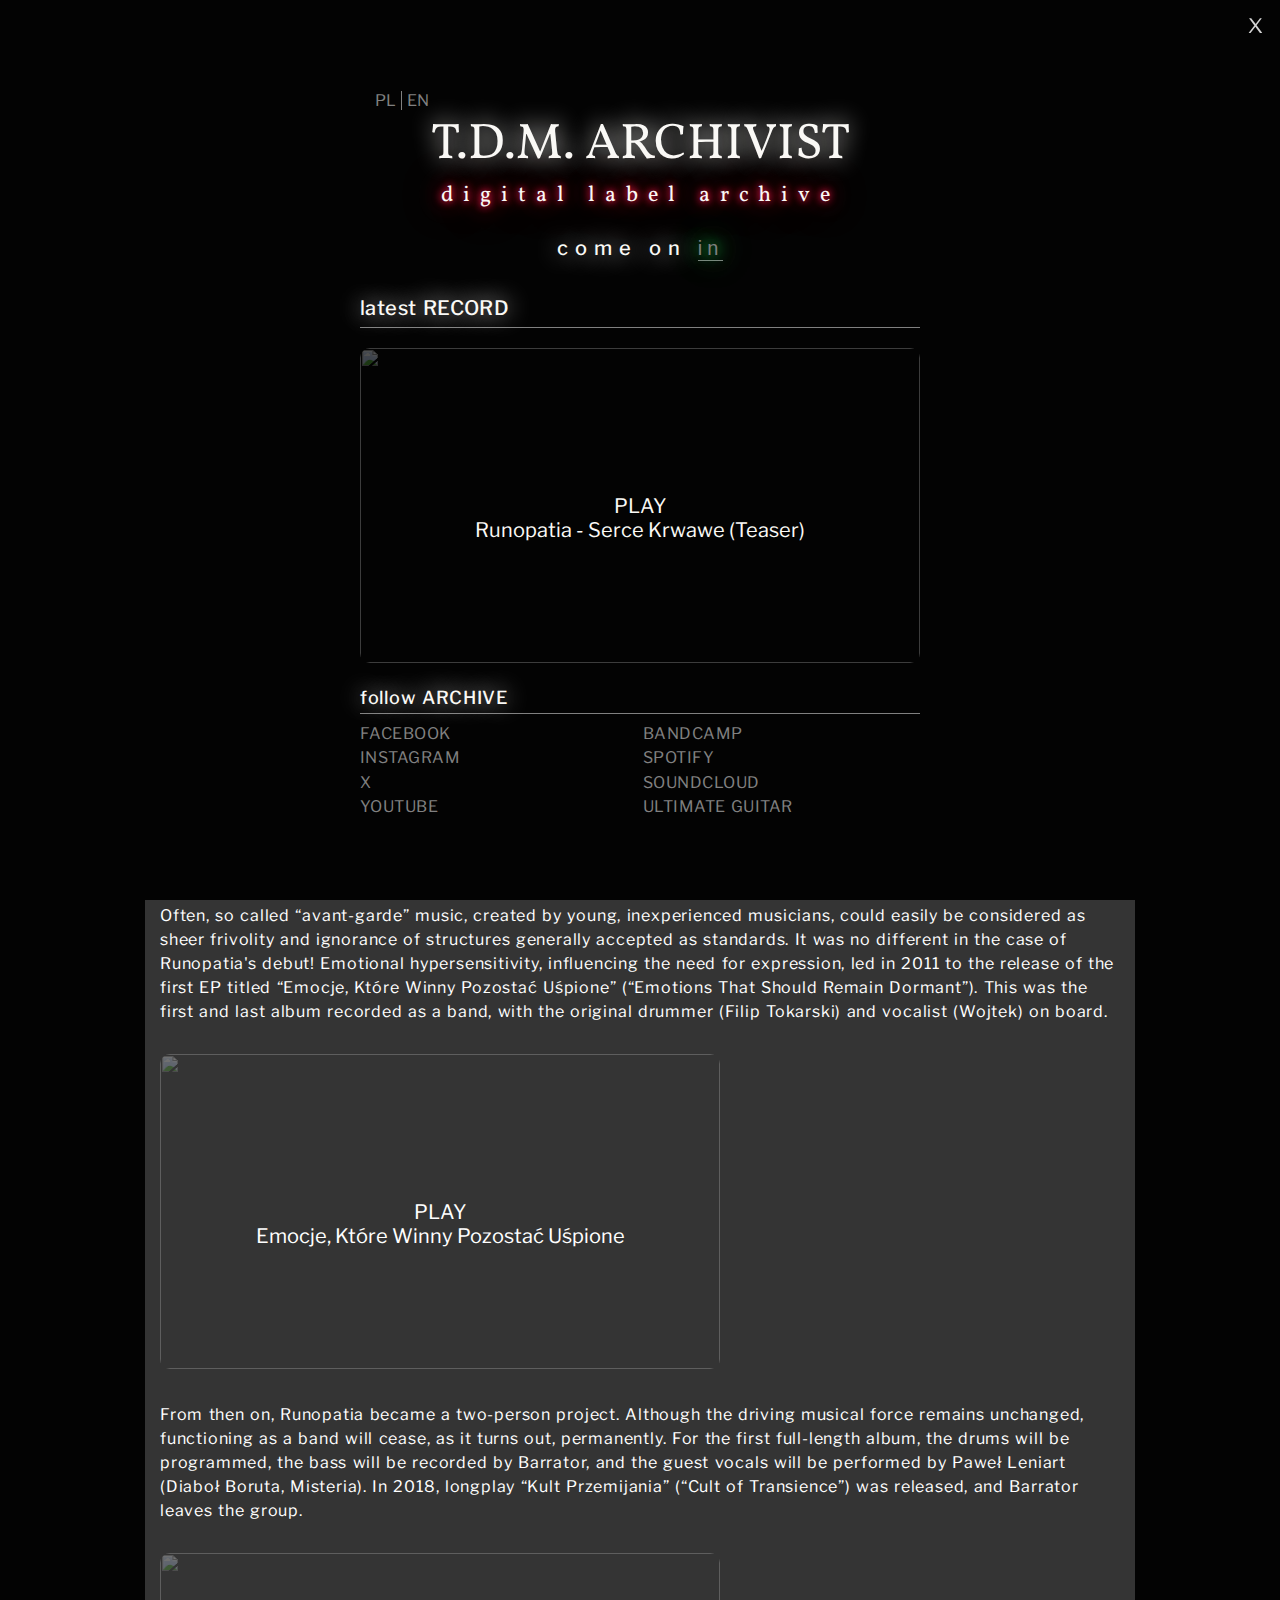
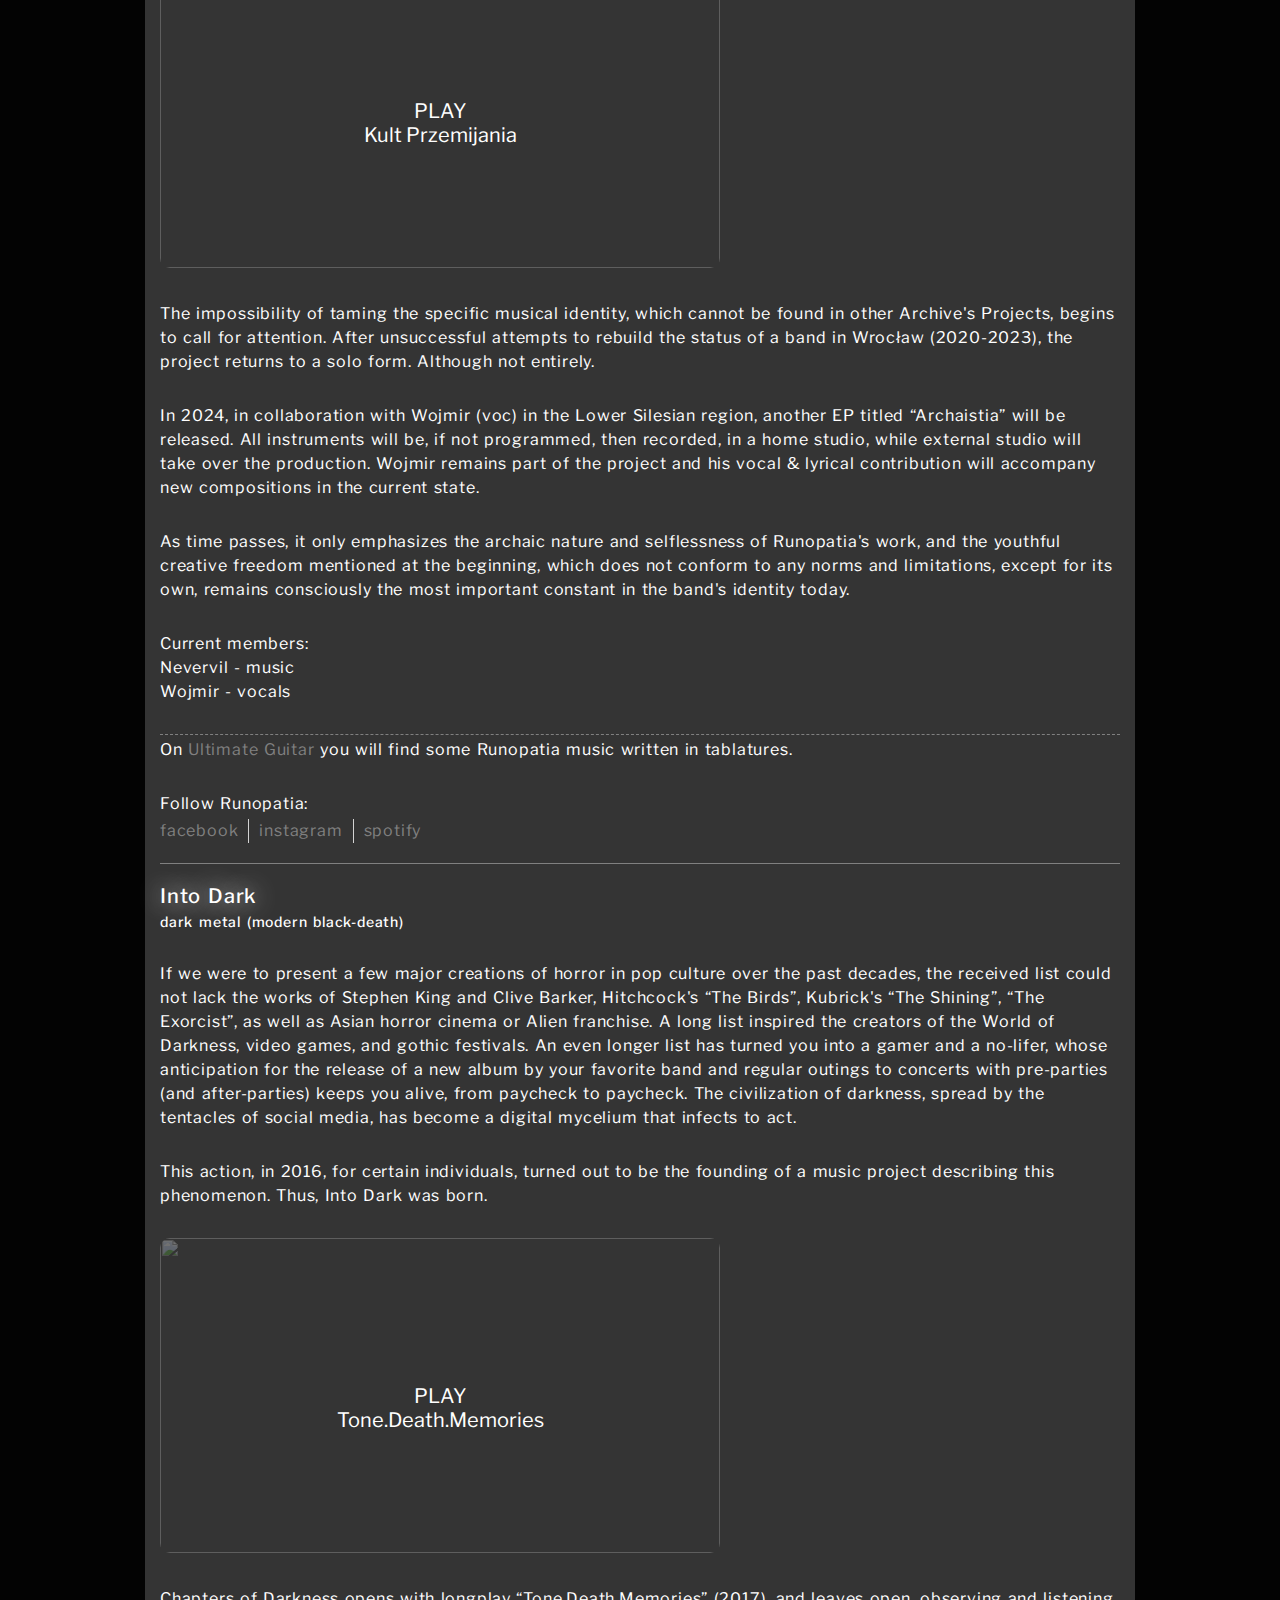
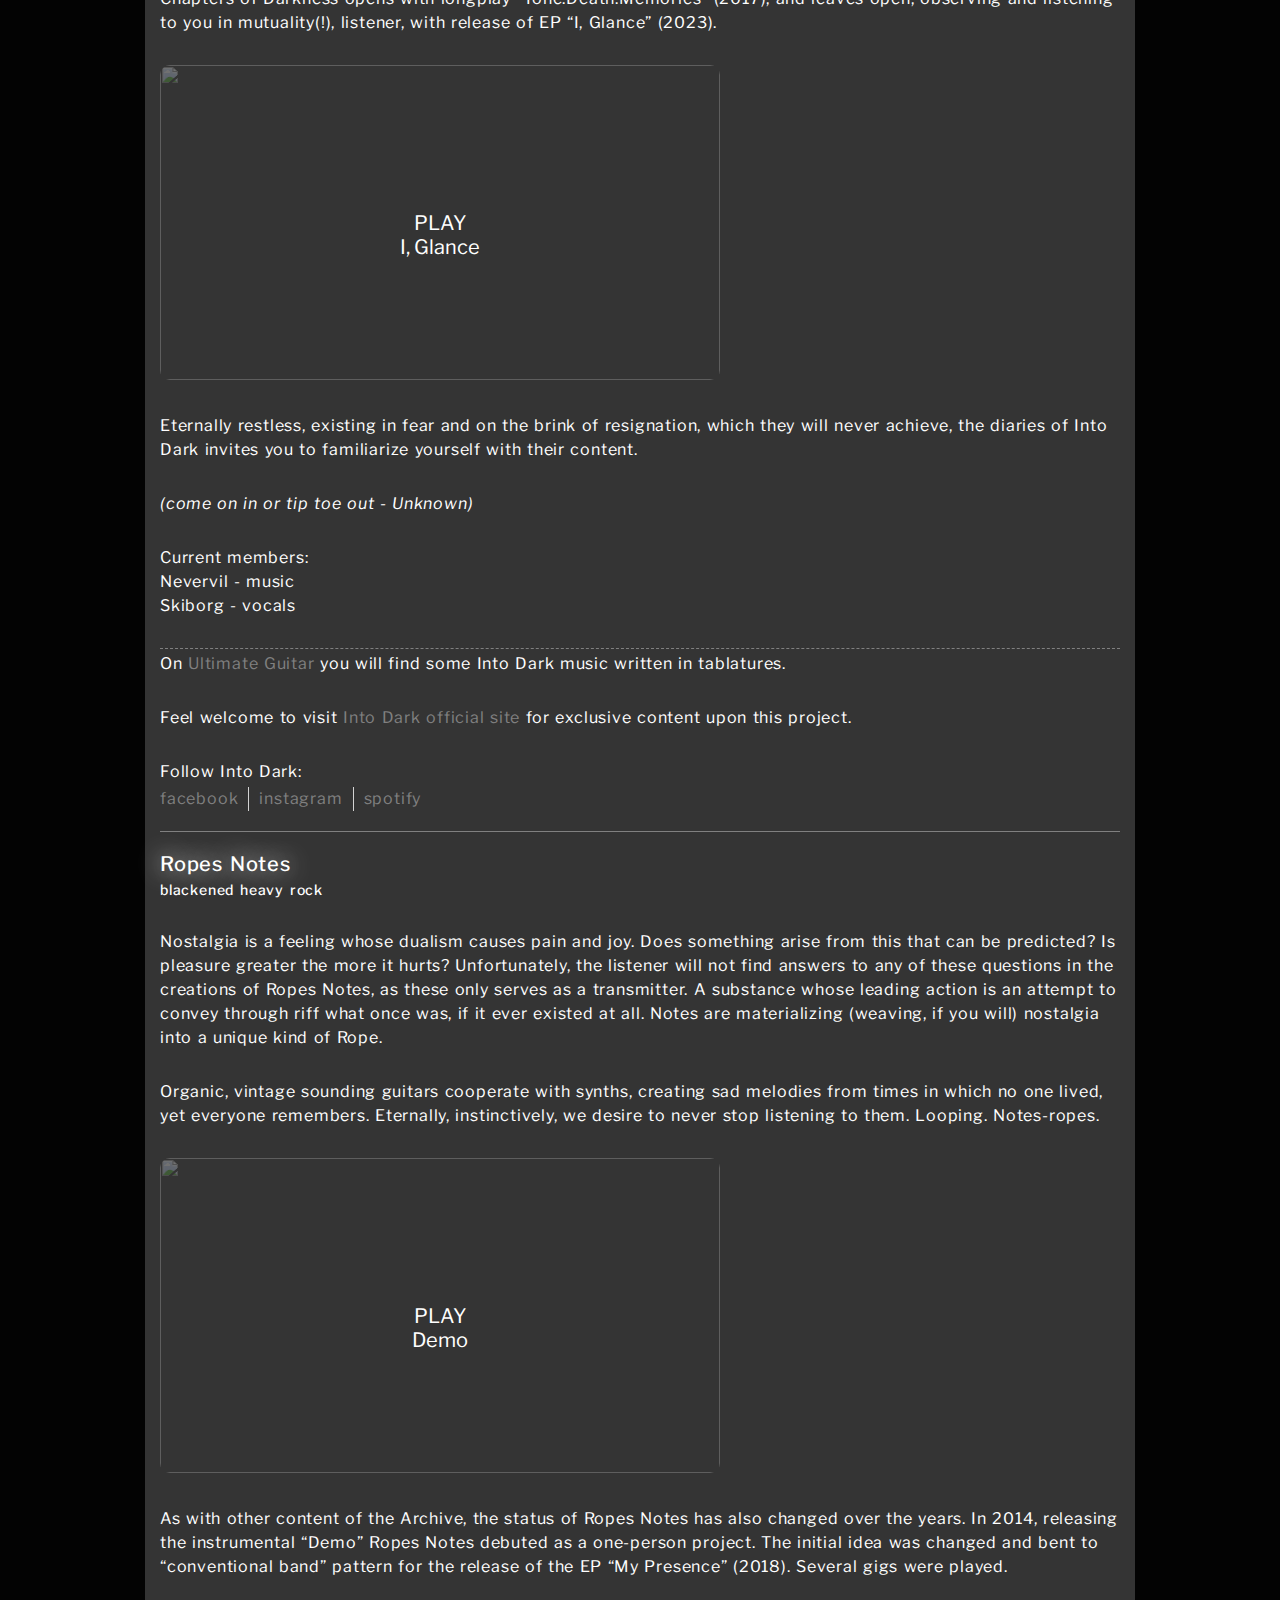
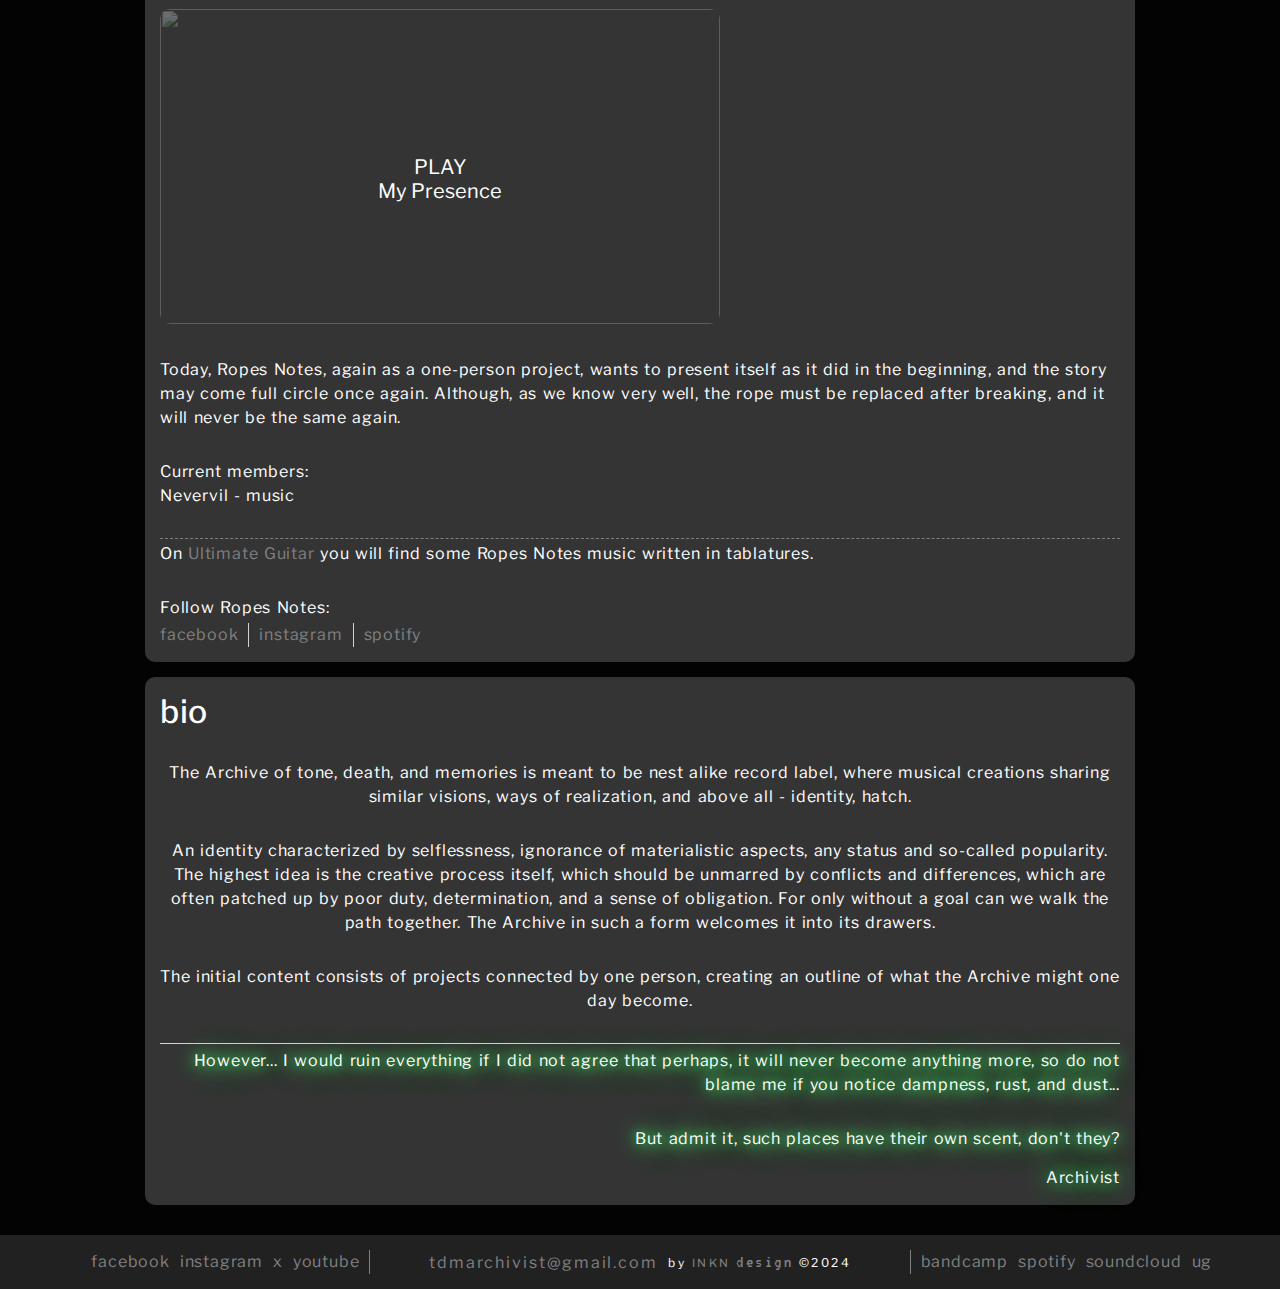
==== commit da657d60: "update20241118 v1" ====
--- a/index.html
+++ b/index.html
@@ -5,6 +5,27 @@
     <meta charset="UTF-8">
     <meta name="viewport" content="width=device-width, initial-scale=1.0">
     <title>TDM Archivist</title>
+    <meta name="title" content="TDM Archivist">
+    <meta name="description" content="The Official Website for T.D.M. Archivist - Indie Record Label">
+
+    <!-- Open Graph / Facebook -->
+    <meta property="og:type" content="website" />
+    <meta property="og:url" content="https://www.tdmarchivist.com/" />
+    <meta property="og:title" content="TDM Archivist" />
+    <meta property="og:description" content="The Official Website for T.D.M. Archivist - Indie Record Label" />
+    <meta property="og:image" content="https://www.tdmarchivist.com/src/assets/images/tdm-meta-cropped-1200.jpg" />
+
+    <!-- Twitter -->
+    <meta property="twitter:card" content="summary_large_image" />
+    <meta property="twitter:url" content="https://www.tdmarchivist.com/" />
+    <meta property="twitter:title" content="TDM Archivist" />
+    <meta property="twitter:description" content="The Official Website for T.D.M. Archivist - Indie Record Label" />
+    <meta property="twitter:image" content="https://www.tdmarchivist.com/src/assets/images/tdm-meta-cropped-1200.jpg" />
+
+    <link rel="icon" type="image/png" href="./src/assets/images/tdm-favicon-cropped-32-32.png" sizes="32x32">
+    <link rel="icon" type="image/png" href="./src/assets/images/tdm-favicon-cropped-48-48.png" sizes="48x48">
+    <link rel="icon" type="image/png" href="./src/assets/images/tdm-favicon-cropped-196-196.png" sizes="196x196">
+
     <link href="./styles.css" rel="stylesheet">
     <link rel="preconnect" href="https://fonts.googleapis.com">
     <link rel="preconnect" href="https://fonts.gstatic.com" crossorigin>
@@ -19,10 +40,11 @@
         <section class="introduction">
             <div class="lang-switch">
                 <div>
-                    <a href="./pl/index.html">PL</a>
+                    <a href="https://tdmarchivist.com/pl/">PL</a>
+                    <!-- <a href="./pl/index.html">PL</a> -->
                 </div>
                 <div>
-                    <a href="./index.html">EN</a>
+                    <a href="https://tdmarchivist.com">EN</a>
                 </div>
             </div>
             <button class="splash-close-button">
@@ -44,10 +66,9 @@
             <article class="latest-track">
                 <h2>latest <span>record</span></h2>
                 <div class="entry-attach-intro">
-                    <div id="attach-yt-id-one" id="yt-placeholder" class="youtube-placeholder">
-                        <img src="https://img.youtube.com/vi/KbaWi_c16qk/sddefault.jpg" width="560" height="315">
-                        <div class="icon-youtube"><br>Into Dark - A Prose of Death</div>
-
+                    <div id="attach-yt-rp-three" id="yt-placeholder" class="youtube-placeholder">
+                        <img src="https://img.youtube.com/vi/ozLA9m0Qo6s/sddefault.jpg" width="560" height="315">
+                        <div class="icon-youtube"><br>Runopatia - Serce Krwawe (Teaser)</div>
                     </div>
                 </div>
             </article>
@@ -112,17 +133,17 @@
             <div class="label-logo-wrapper">
                 <div>
                     <h1 class="label-logo">
-                        <a href="./index.html">
+                        <a href="https://tdmarchivist.com">
                             <span class="logo-title">t.d.m. archivist</span>
                         </a>
                         <span class="logo-subtitle">digital label archive</span>
                     </h1>
                     <div class="lang-switch">
                         <div>
-                            <a href="./pl/index.html">PL</a>
+                            <a href="https://tdmarchivist.com/pl/">PL</a>
                         </div>
                         <div>
-                            <a href="./index.html">EN</a>
+                            <a href="https://tdmarchivist.com">EN</a>
                         </div>
                     </div>
                 </div>
@@ -206,12 +227,29 @@
                     <h2>news</h2>
                     <article class="entry">
                         <h3 class="entry-headline news-headline">
-                            <span class="entry-date">july, 2024 - </span>
+                            <span class="entry-date">november, 2024 - </span>
+                            teaser for upcoming single by Runopatia
+                        </h3>
+                        <div class="content-container">
+                            <p class="entry-content news-content">
+                                Single "Serce Krwawe" by Runopatia, taken from upcoming EP "Archaisita" will be digitally released this month. You can watch <a href="https://youtube.com/shorts/ozLA9m0Qo6s?si=SMgykLVZYVJKyuOv" target="_blank"
+                                    aria-label="watch teaser for single on youtube">
+                                    teaser
+                                </a> and also <a href="https://distrokid.com/hyperfollow/runopatia/serce-krwawe" target="_blank"
+                                    aria-label="pre-save single on distrokid">
+                                    pre-save
+                                </a>single.
+                            </p>
+                        </div>
+                    </article>
+                    <article class="entry">
+                        <h3 class="entry-headline news-headline">
+                            <span class="entry-date">august, 2024 - </span>
                             initial issue of label's digital presence
                         </h3>
                         <div class="content-container">
                             <p class="entry-content news-content">
-                                I'm proud to announce that the label official site is finally on. It feels different.
+                                I'm proud to announce that the label official site is finally on.
                             </p>
                             <aside class="entry-content news-content">
                                 <em>The site's news section is going to focus on current state of the label and major
@@ -384,7 +422,7 @@
                             </p>
                             <div class="entry-attach">
                                 <div id="attach-yt-id-three" id="yt-placeholder" class="youtube-placeholder">
-                                    <img src="https://img.youtube.com/vi/coywjXhxwtI/sddefault.jpg" width="560"
+                                    <img src="https://img.youtube.com/vi/4difQ_OTUn0/sddefault.jpg" width="560"
                                         height="315">
                                     <div class="icon-youtube"><br>I, Glance</div>
                                 </div>
@@ -404,8 +442,8 @@
                             </p>
                             <aside class="entry-content band-note">
                                 On
-                                <a href="https://www.ultimate-guitar.com/contribution/50499794-sadwayver/tabs"
-                                    target="_blank" aria-label="follow into dark on ultimate guitar">
+                                <a href="https://www.ultimate-guitar.com/artist/into_dark_2658441" target="_blank"
+                                    aria-label="follow into dark on ultimate guitar">
                                     Ultimate Guitar
                                 </a> you will find some Into Dark music written in tablatures.
                             </aside>
--- a/styles.css
+++ b/styles.css
@@ -331,7 +331,7 @@
 
 .entry {
 	margin-bottom: 20px;
-	border-bottom: 1px solid #d3d3d3;
+	border-bottom: 1px solid #808080;
 	padding: 0 0 20px 0;
 }
 
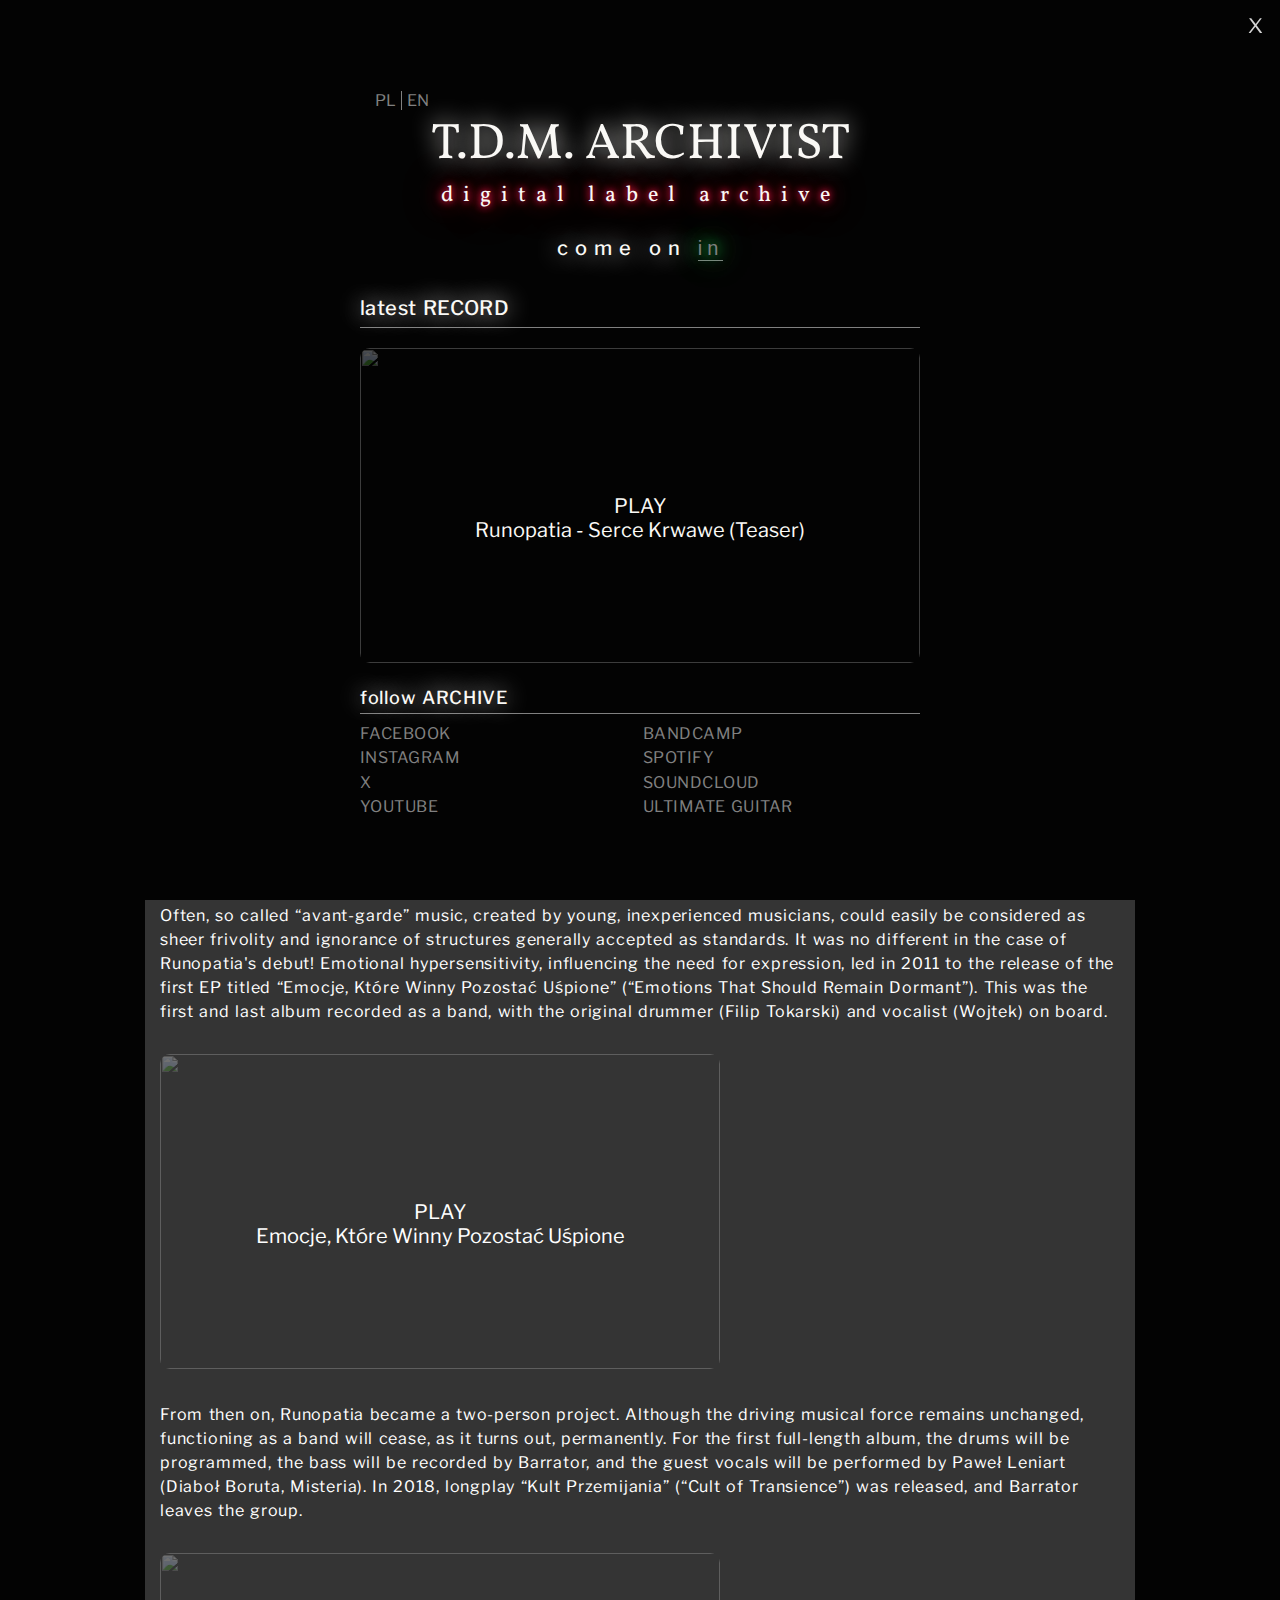
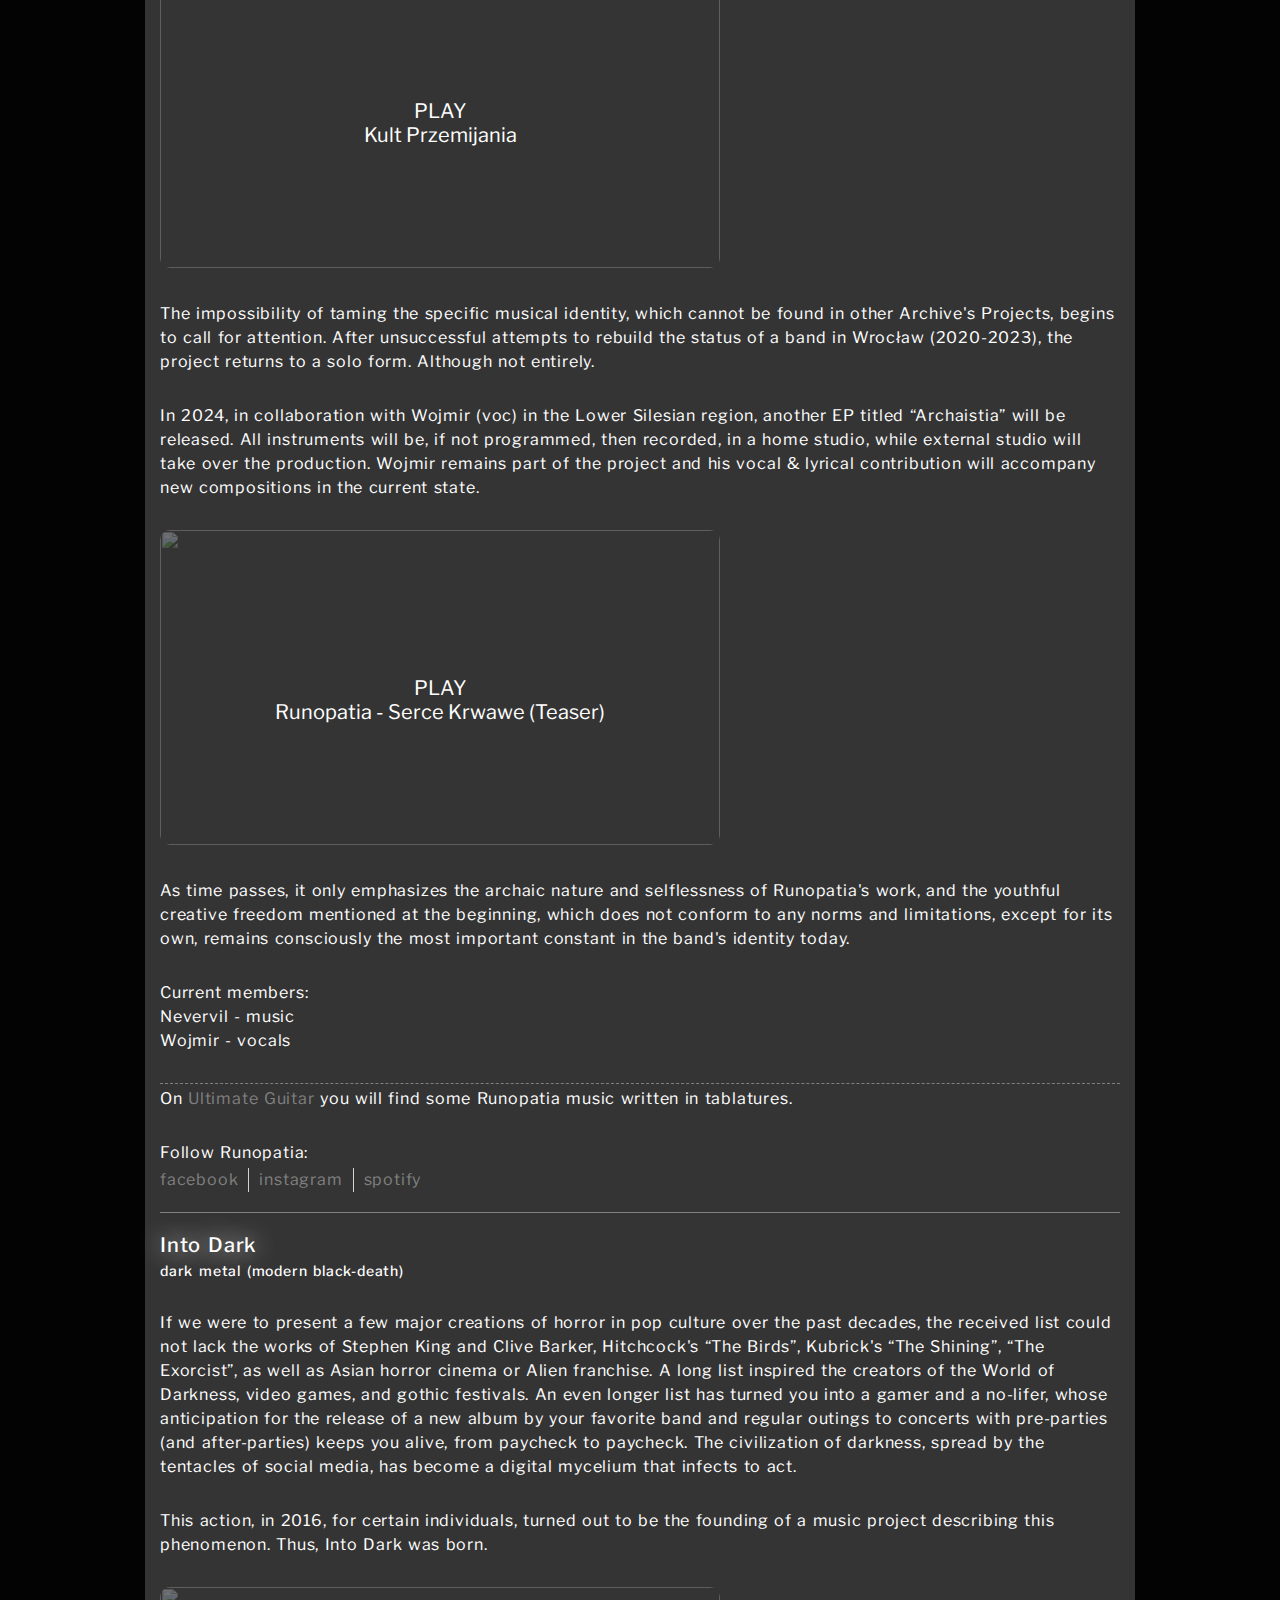
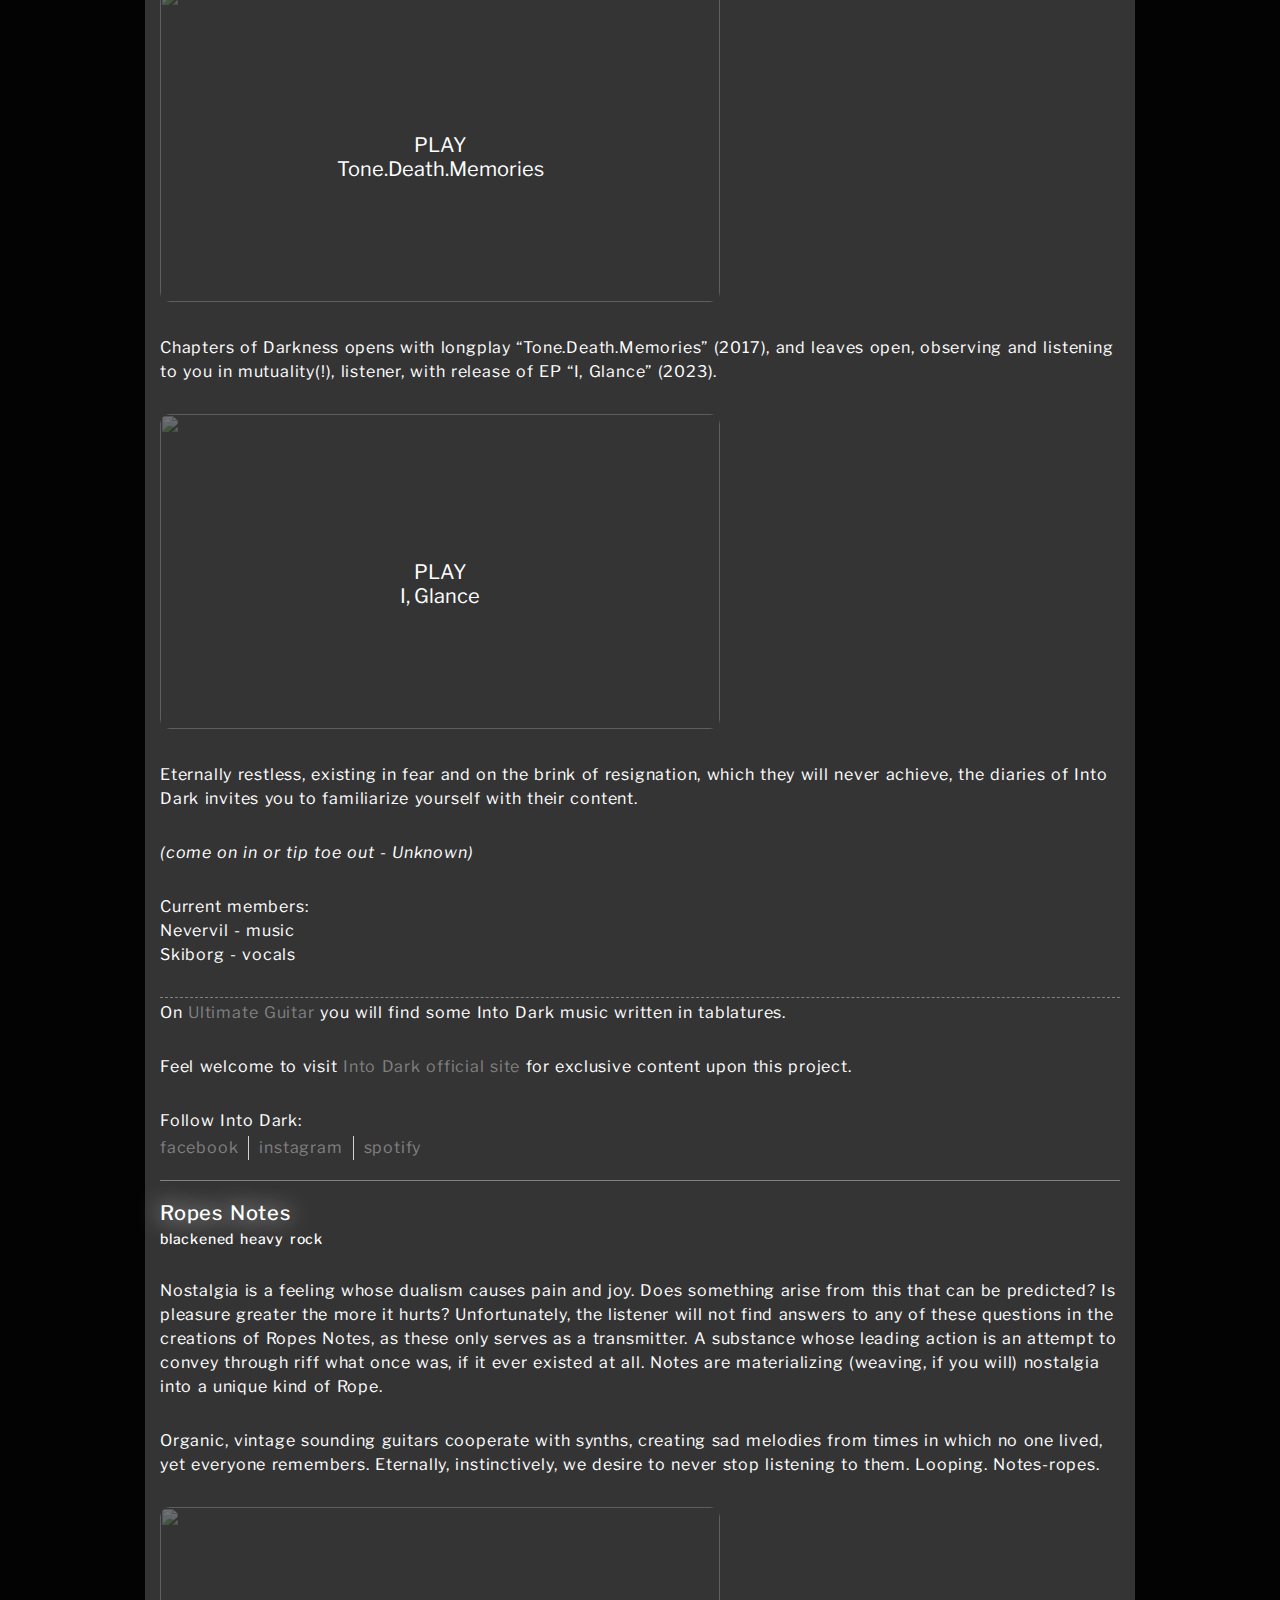
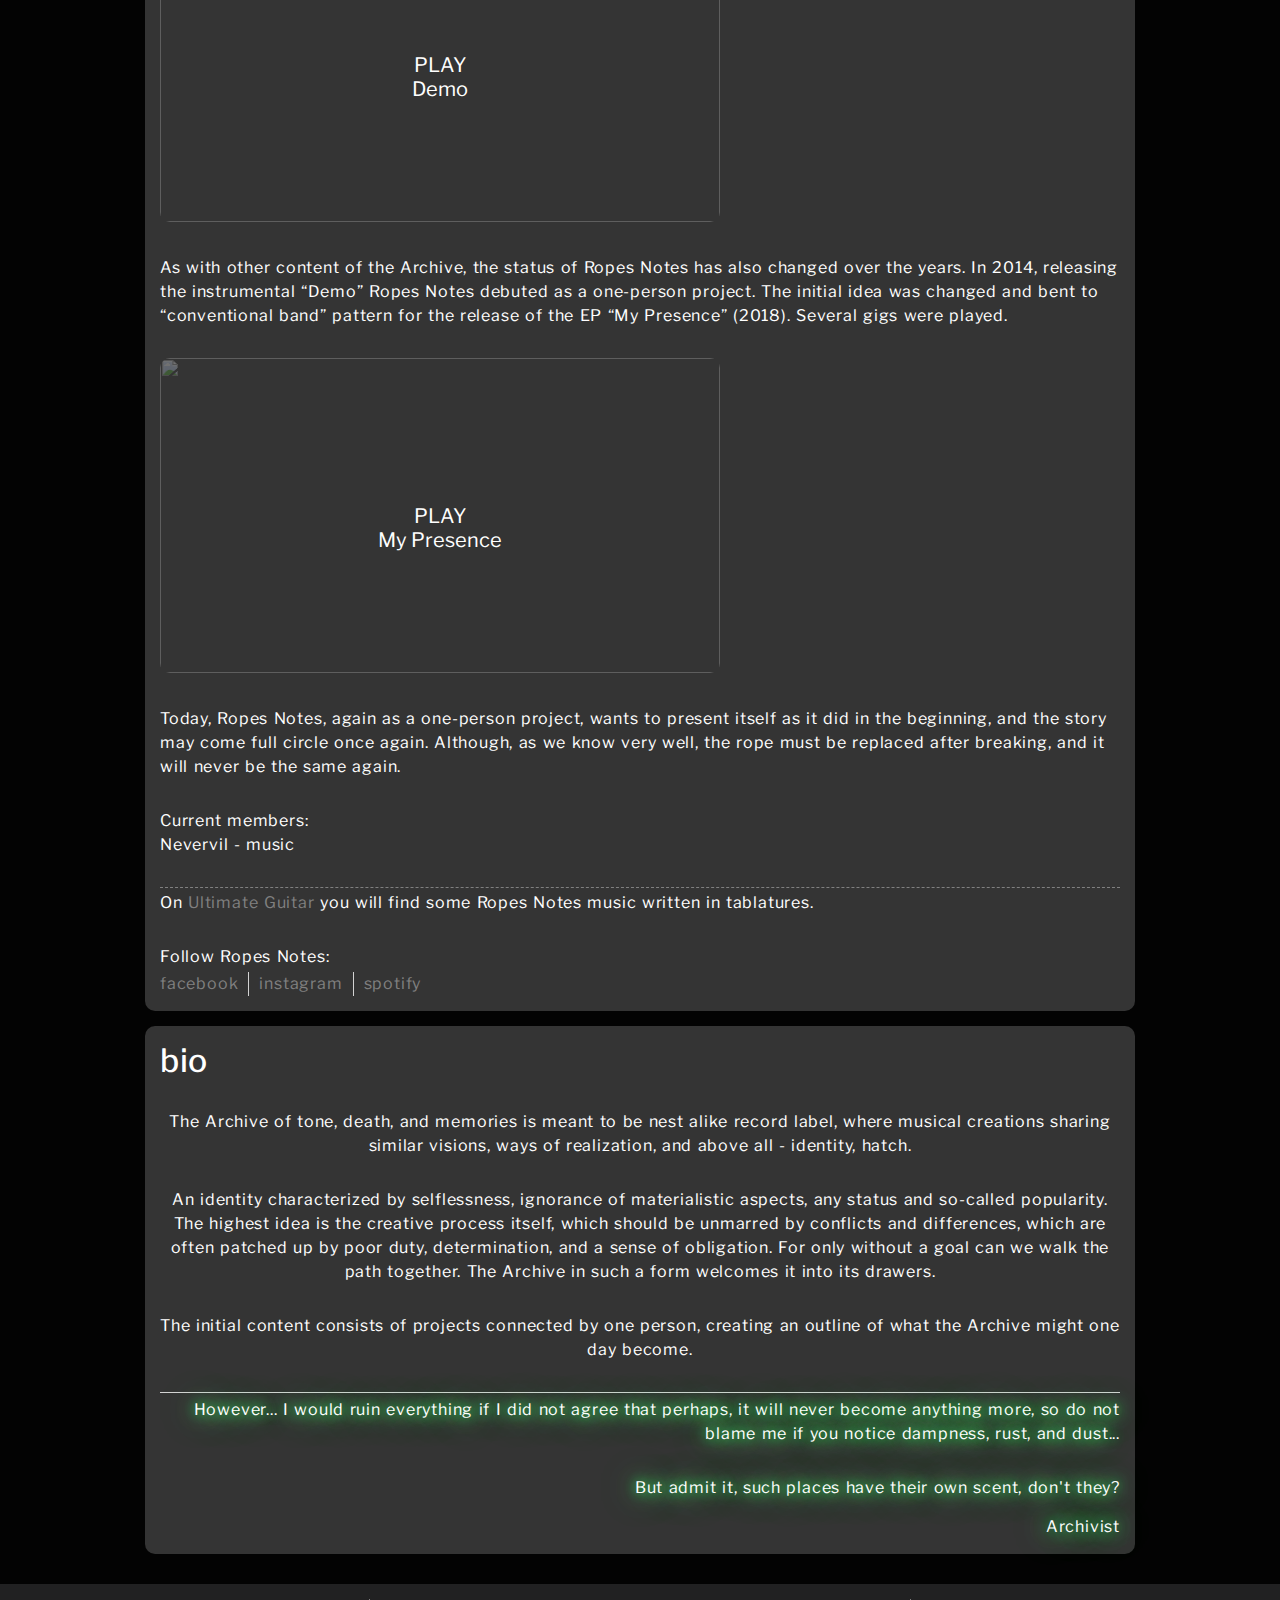
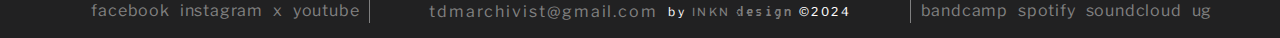
==== commit f52cd709: "update20241118fix1" ====
--- a/index.html
+++ b/index.html
@@ -232,11 +232,13 @@
                         </h3>
                         <div class="content-container">
                             <p class="entry-content news-content">
-                                Single "Serce Krwawe" by Runopatia, taken from upcoming EP "Archaisita" will be digitally released this month. You can watch <a href="https://youtube.com/shorts/ozLA9m0Qo6s?si=SMgykLVZYVJKyuOv" target="_blank"
+                                Single "Serce Krwawe" by Runopatia, taken from upcoming EP "Archaistia" will be
+                                digitally released this month. You can watch <a
+                                    href="https://youtube.com/shorts/ozLA9m0Qo6s?si=SMgykLVZYVJKyuOv" target="_blank"
                                     aria-label="watch teaser for single on youtube">
                                     teaser
-                                </a> and also <a href="https://distrokid.com/hyperfollow/runopatia/serce-krwawe" target="_blank"
-                                    aria-label="pre-save single on distrokid">
+                                </a> and also <a href="https://distrokid.com/hyperfollow/runopatia/serce-krwawe"
+                                    target="_blank" aria-label="pre-save single on distrokid">
                                     pre-save
                                 </a>single.
                             </p>
@@ -336,6 +338,13 @@
                                 new compositions in the current
                                 state.
                             </p>
+                            <div class="entry-attach">
+                                <div id="attach-yt-rp-three-two" id="yt-placeholder" class="youtube-placeholder">
+                                    <img src="https://img.youtube.com/vi/ozLA9m0Qo6s/sddefault.jpg" width="560"
+                                        height="315">
+                                    <div class="icon-youtube"><br>Runopatia - Serce Krwawe (Teaser)</div>
+                                </div>
+                            </div>
                             <p class="entry-content">
                                 As time passes, it only emphasizes the archaic nature and selflessness of Runopatia's
                                 work, and the youthful creative
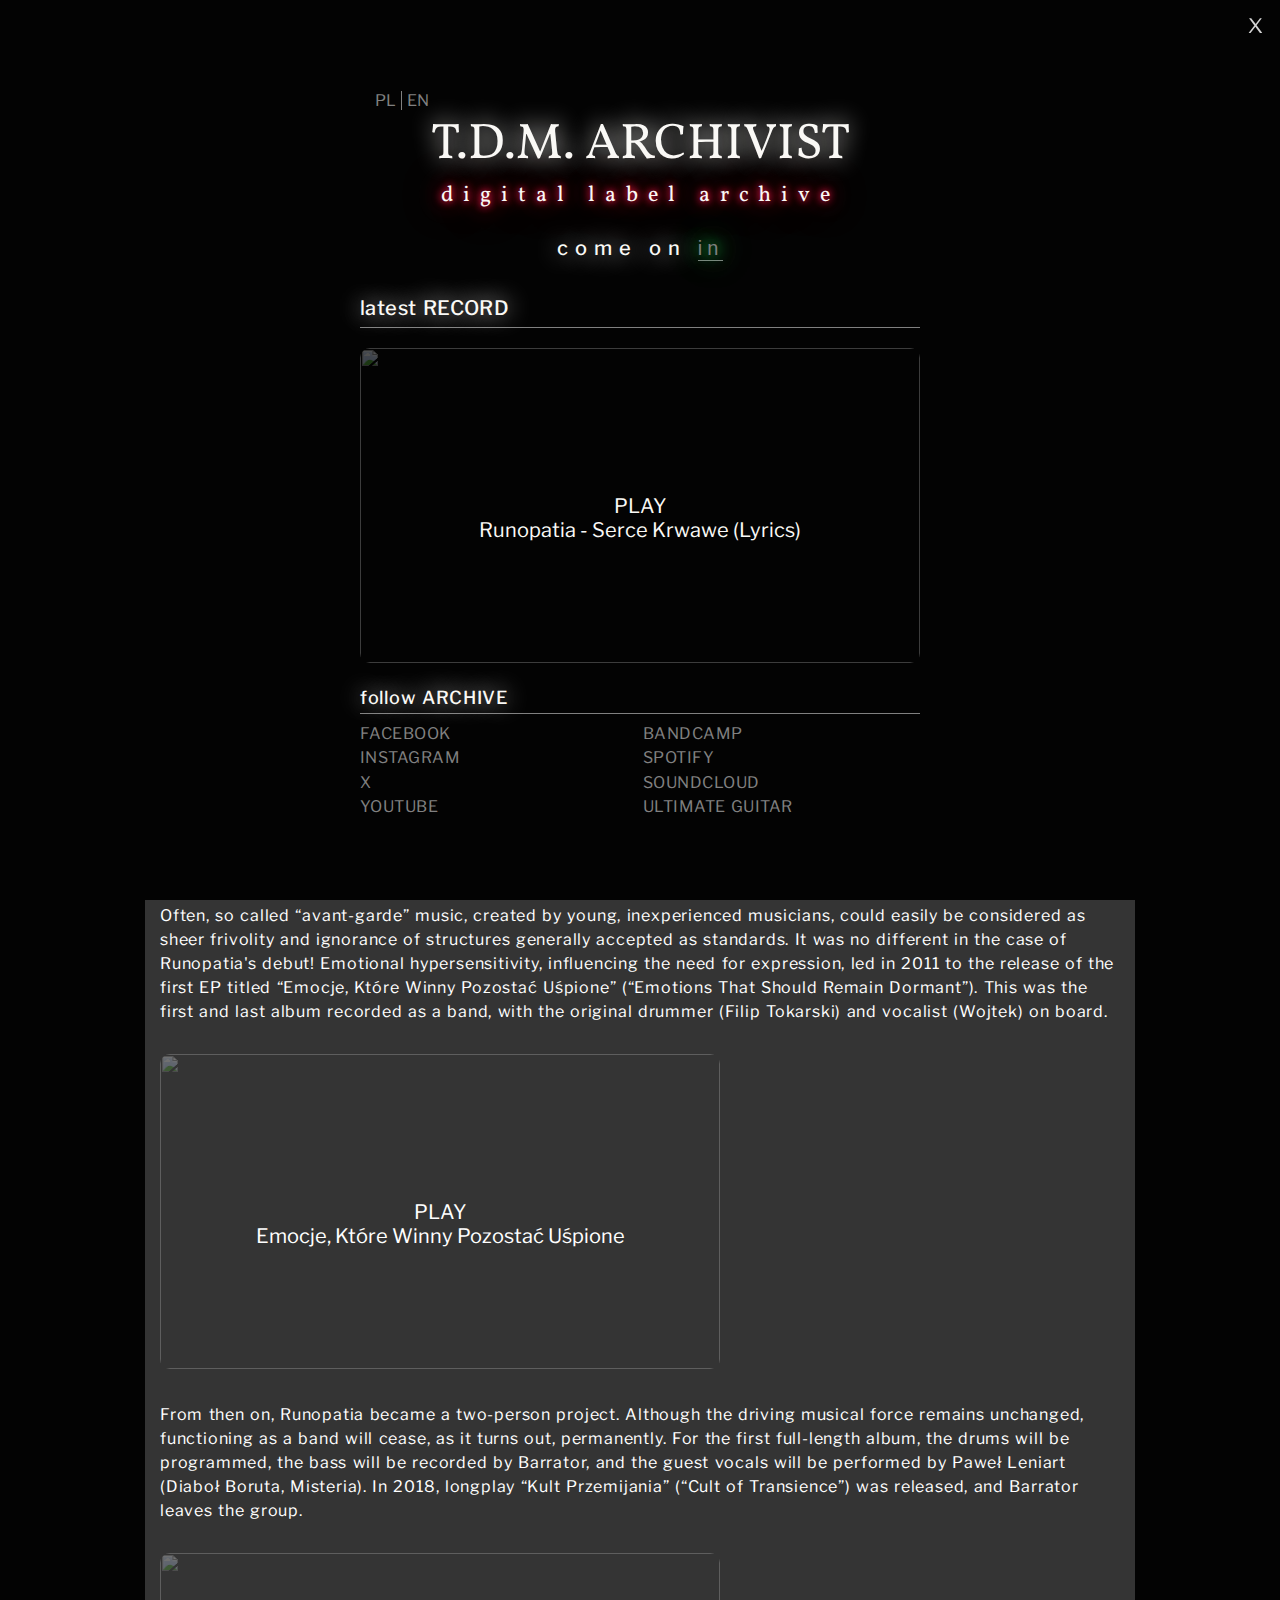
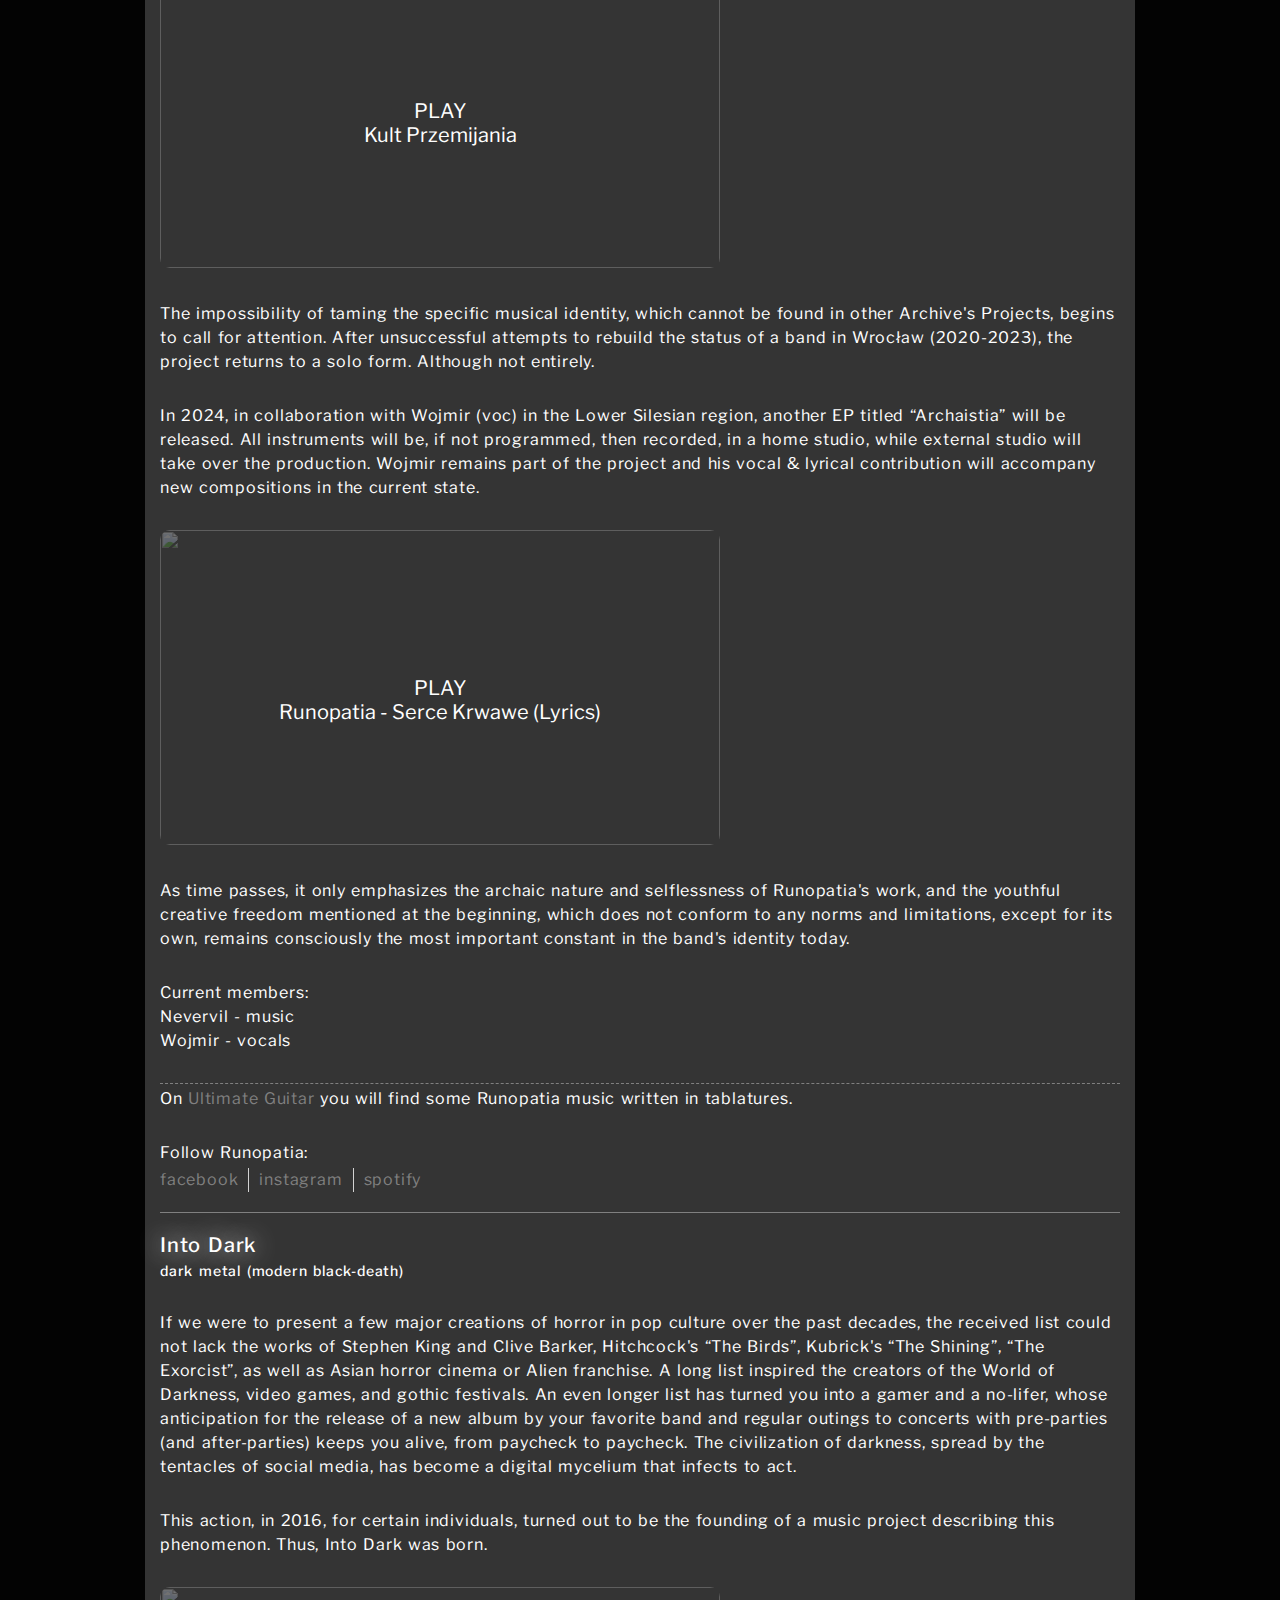
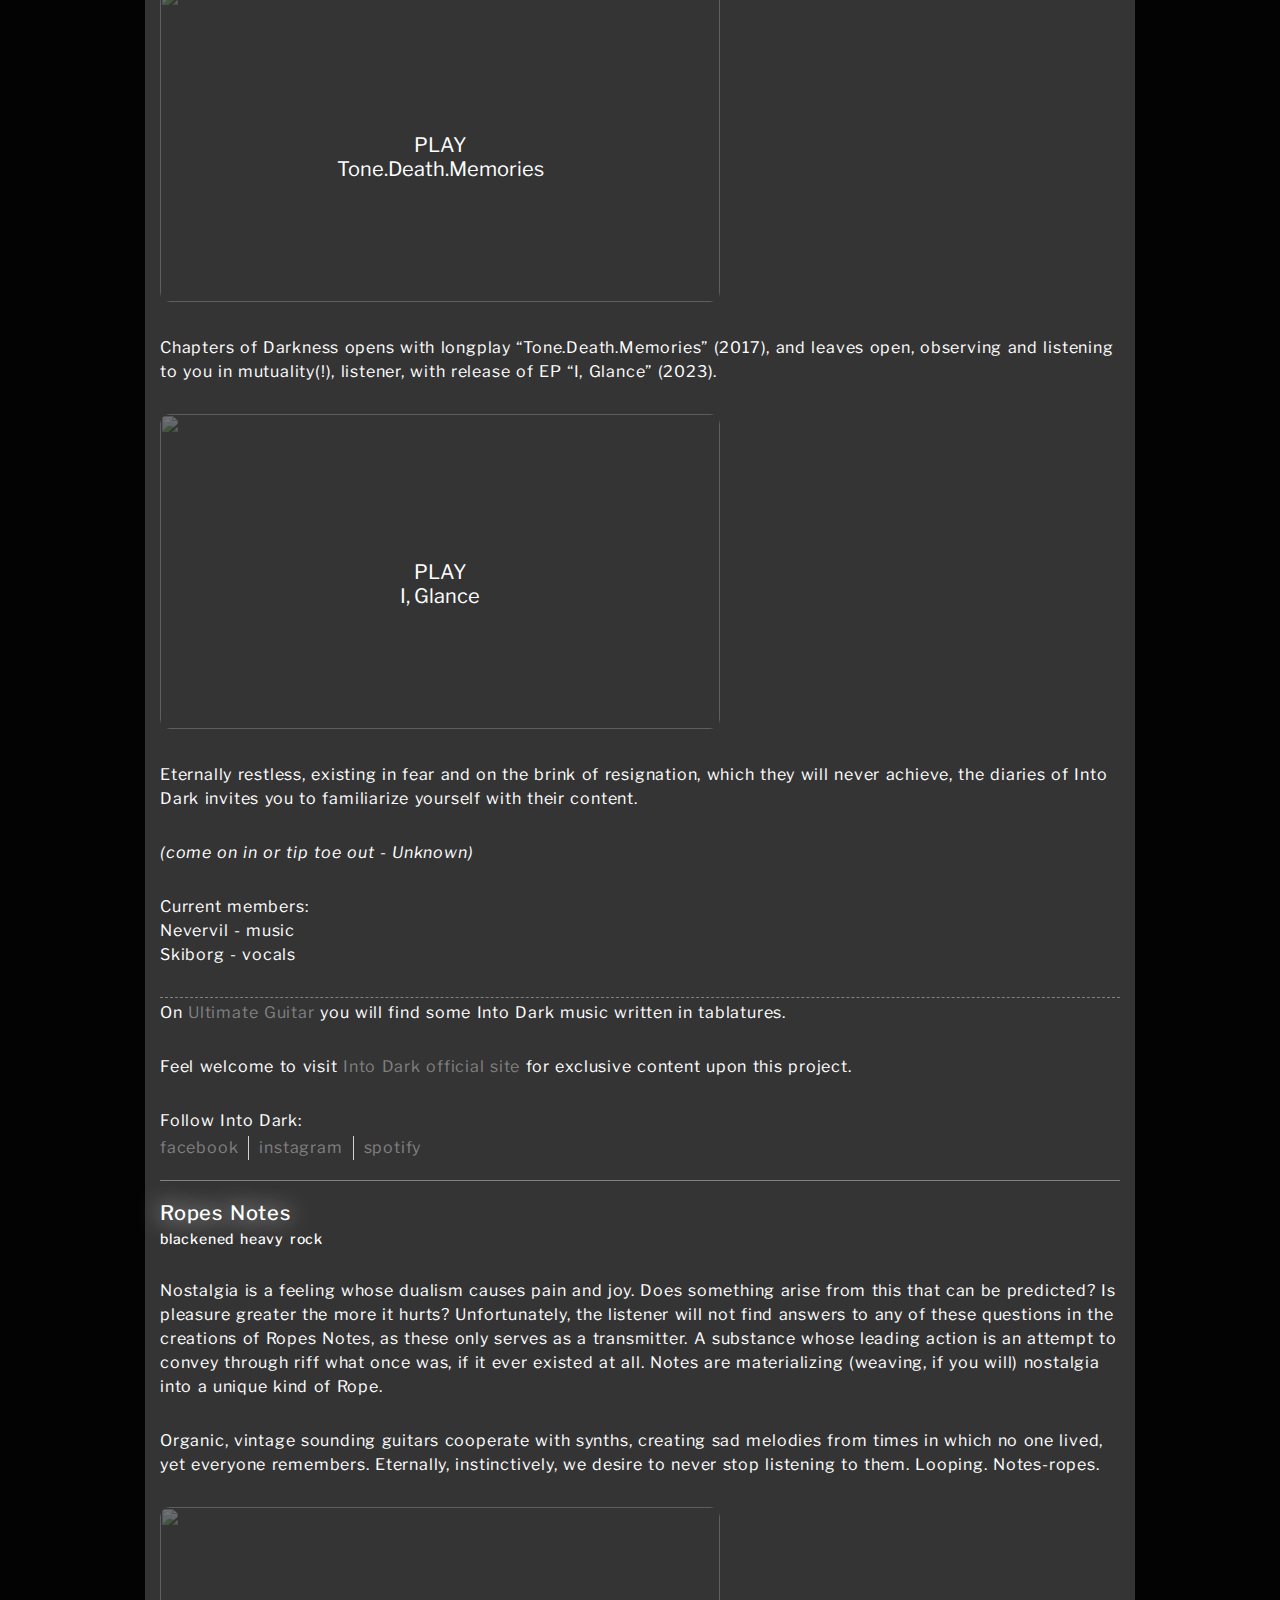
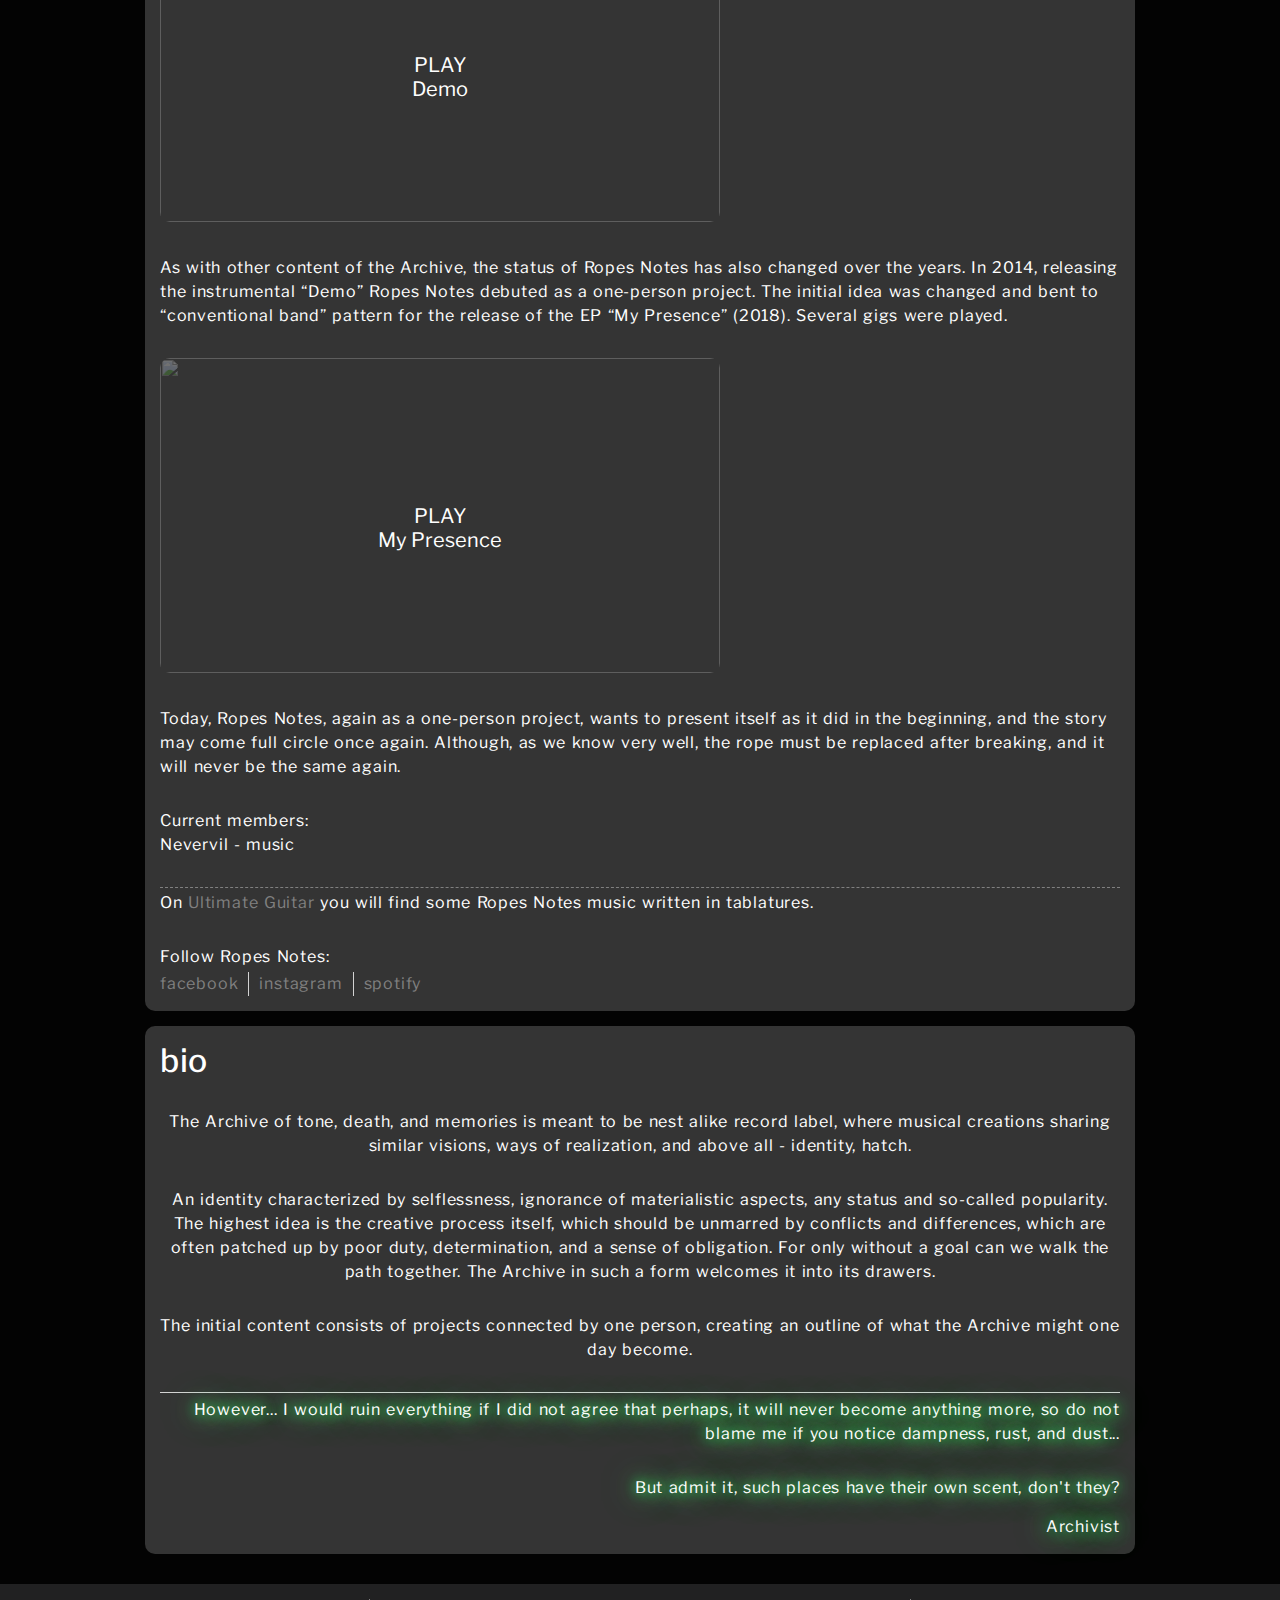
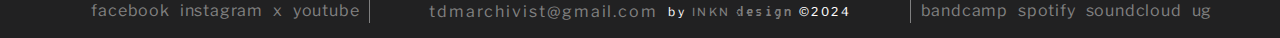
==== commit 653357d5: "update-20241124-links" ====
--- a/index.html
+++ b/index.html
@@ -66,9 +66,9 @@
             <article class="latest-track">
                 <h2>latest <span>record</span></h2>
                 <div class="entry-attach-intro">
-                    <div id="attach-yt-rp-three" id="yt-placeholder" class="youtube-placeholder">
-                        <img src="https://img.youtube.com/vi/ozLA9m0Qo6s/sddefault.jpg" width="560" height="315">
-                        <div class="icon-youtube"><br>Runopatia - Serce Krwawe (Teaser)</div>
+                    <div id="attach-yt-rp-four" id="yt-placeholder" class="youtube-placeholder">
+                        <img src="https://img.youtube.com/vi/mWsI6yZupOA/sddefault.jpg" width="560" height="315">
+                        <div class="icon-youtube"><br>Runopatia - Serce Krwawe (Lyrics)</div>
                     </div>
                 </div>
             </article>
@@ -339,10 +339,10 @@
                                 state.
                             </p>
                             <div class="entry-attach">
-                                <div id="attach-yt-rp-three-two" id="yt-placeholder" class="youtube-placeholder">
-                                    <img src="https://img.youtube.com/vi/ozLA9m0Qo6s/sddefault.jpg" width="560"
+                                <div id="attach-yt-rp-four-two" id="yt-placeholder" class="youtube-placeholder">
+                                    <img src="https://img.youtube.com/vi/mWsI6yZupOA/sddefault.jpg" width="560"
                                         height="315">
-                                    <div class="icon-youtube"><br>Runopatia - Serce Krwawe (Teaser)</div>
+                                    <div class="icon-youtube"><br>Runopatia - Serce Krwawe (Lyrics)</div>
                                 </div>
                             </div>
                             <p class="entry-content">
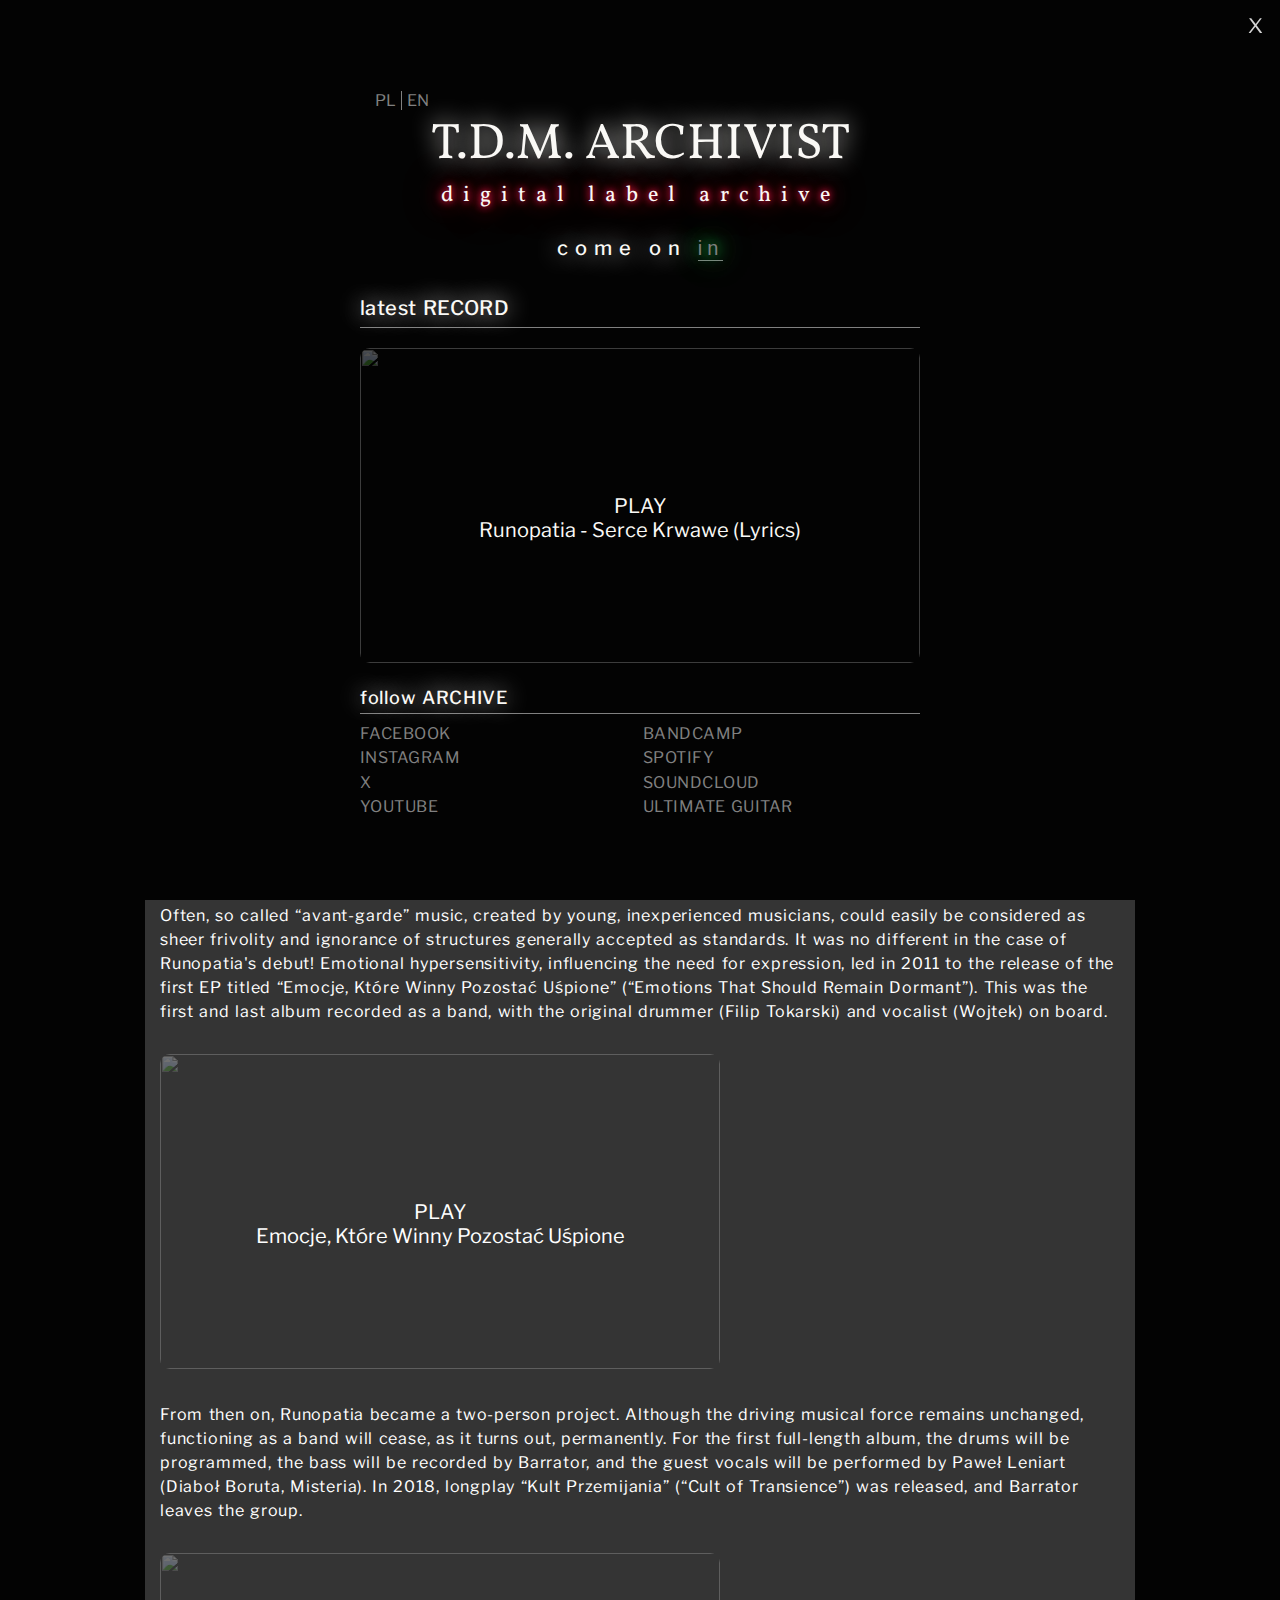
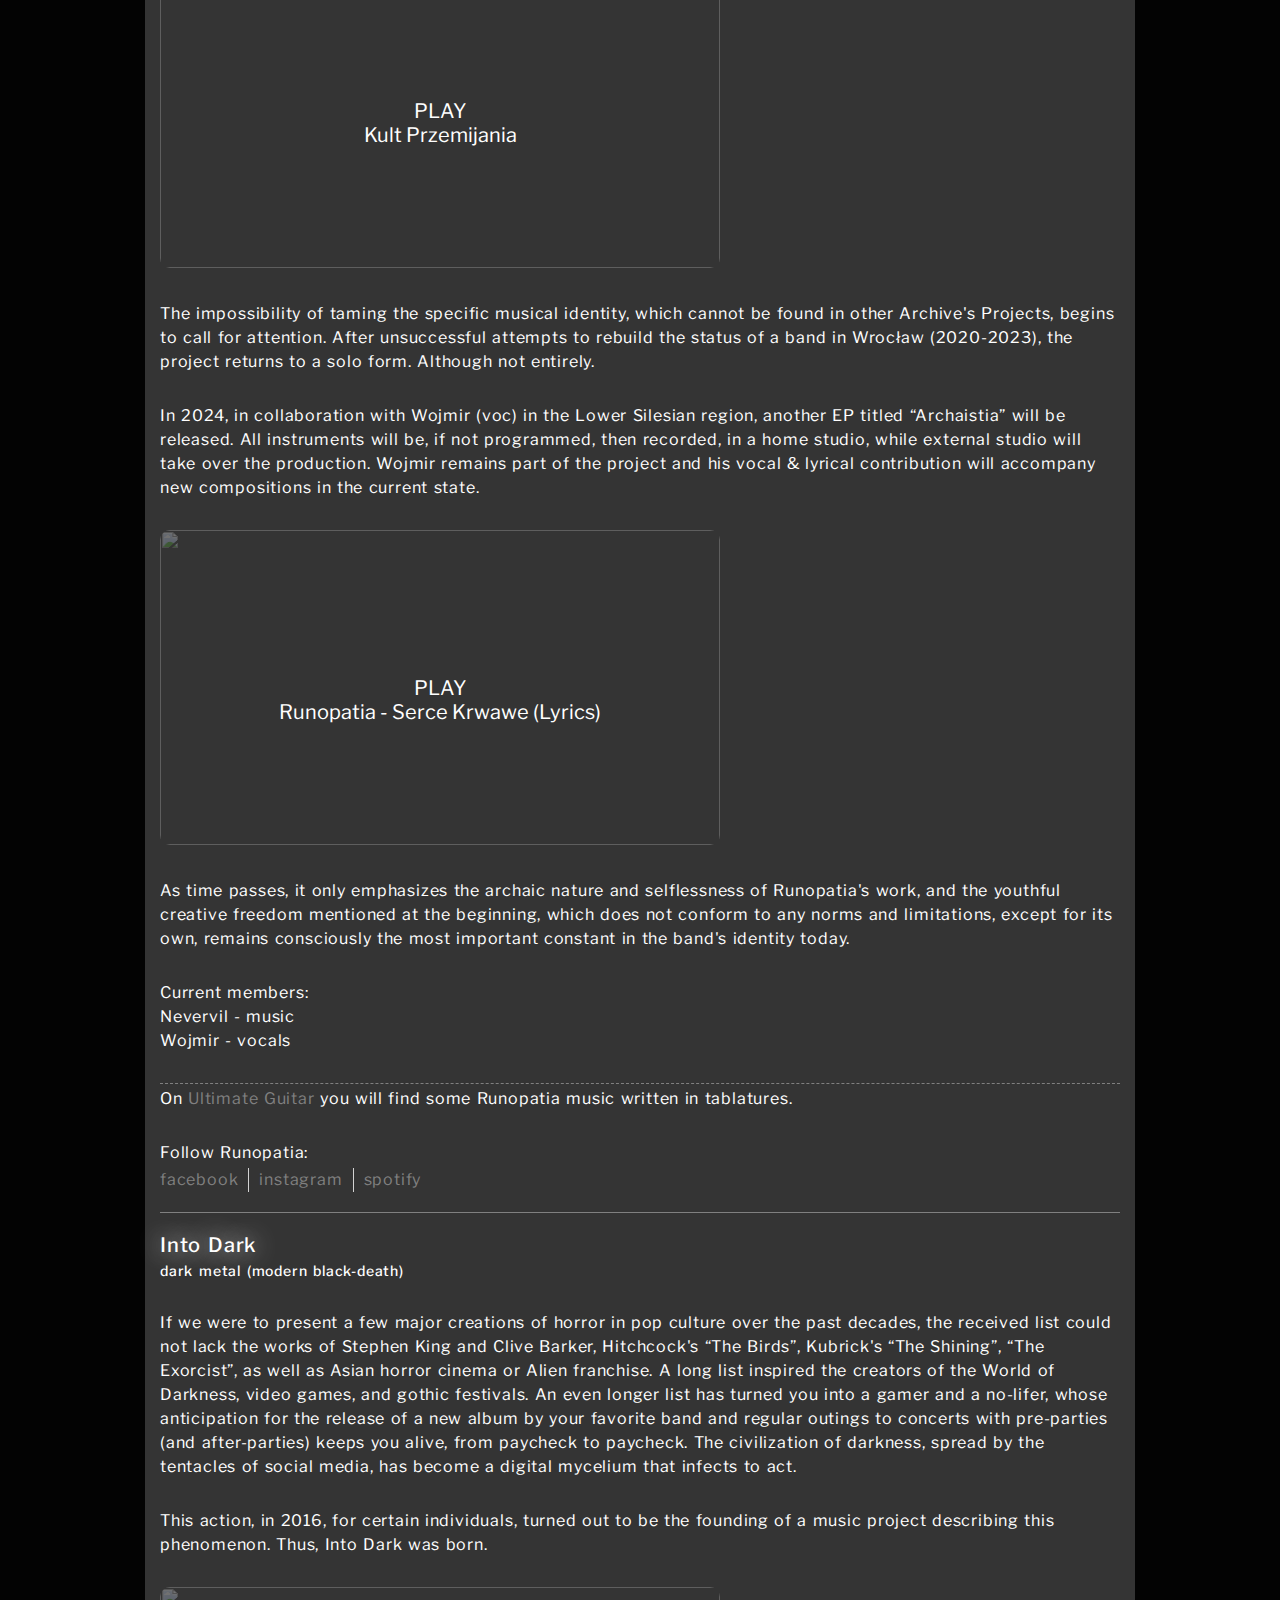
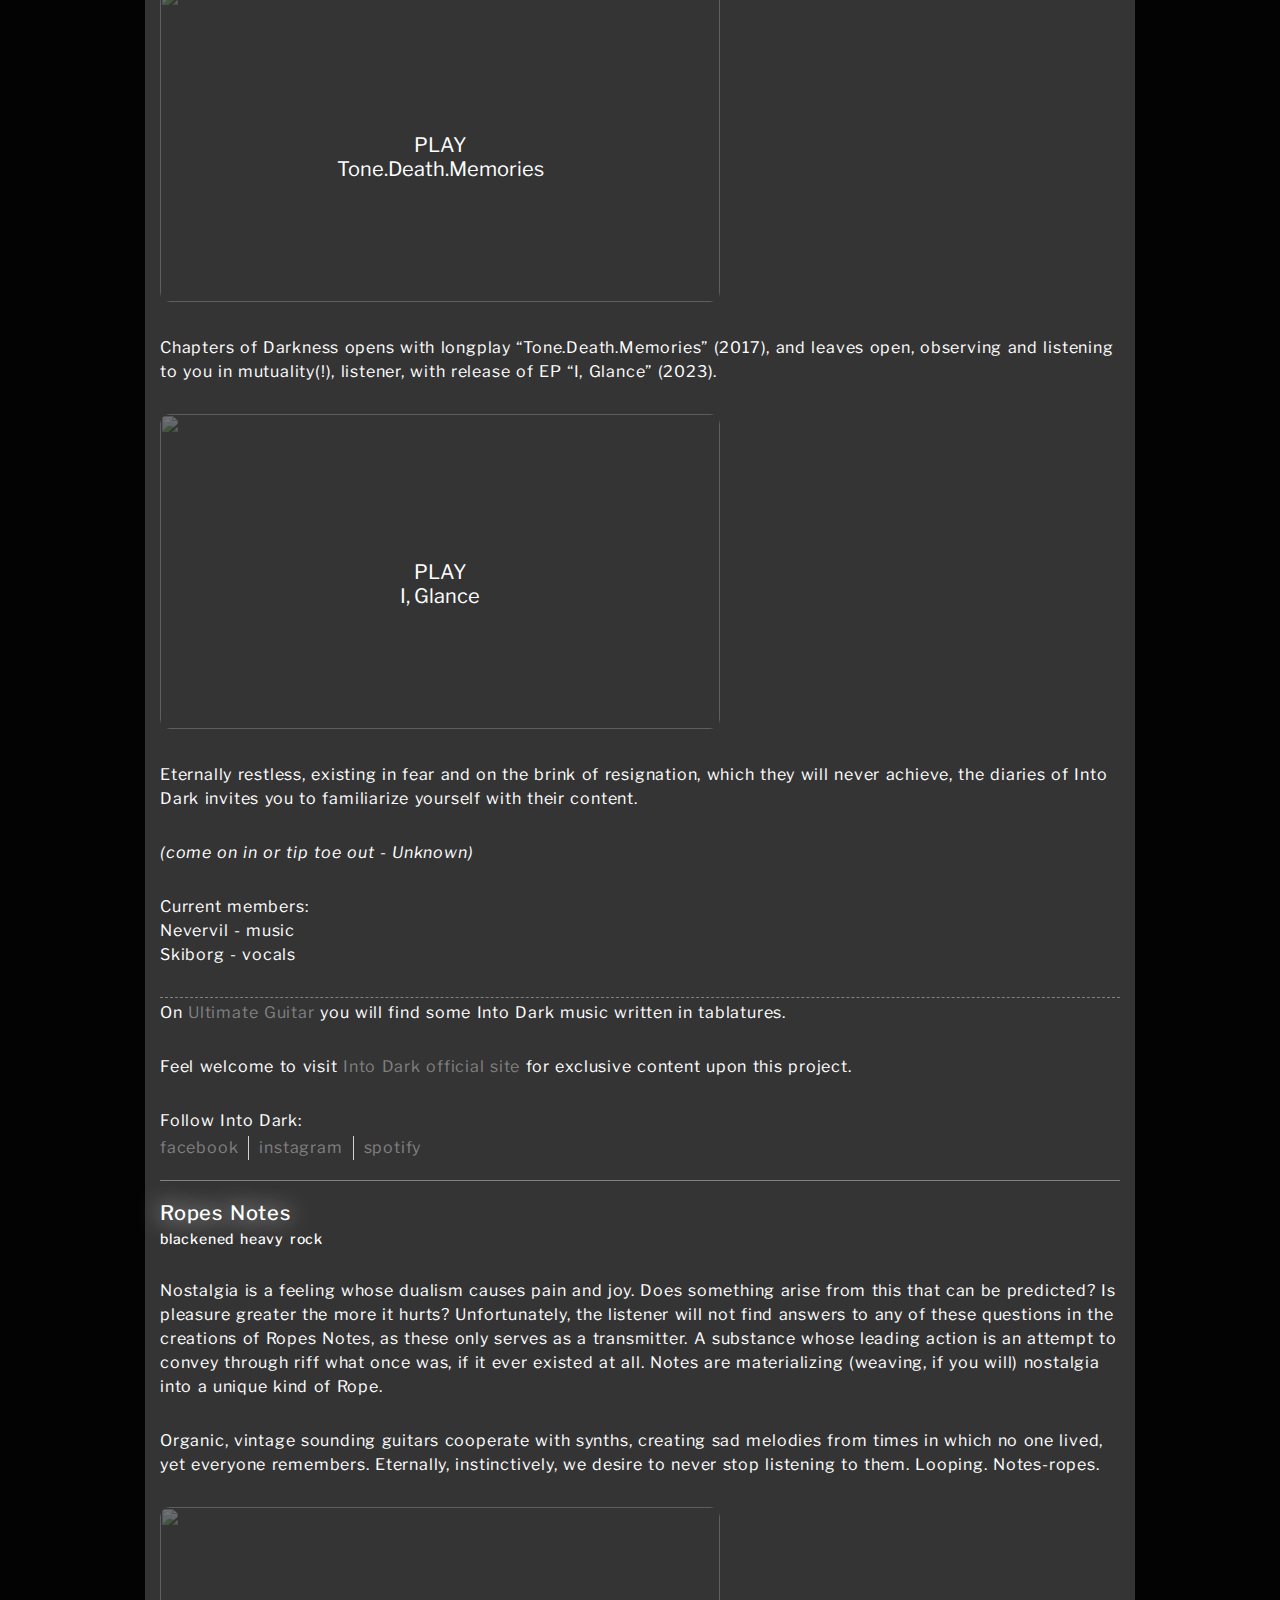
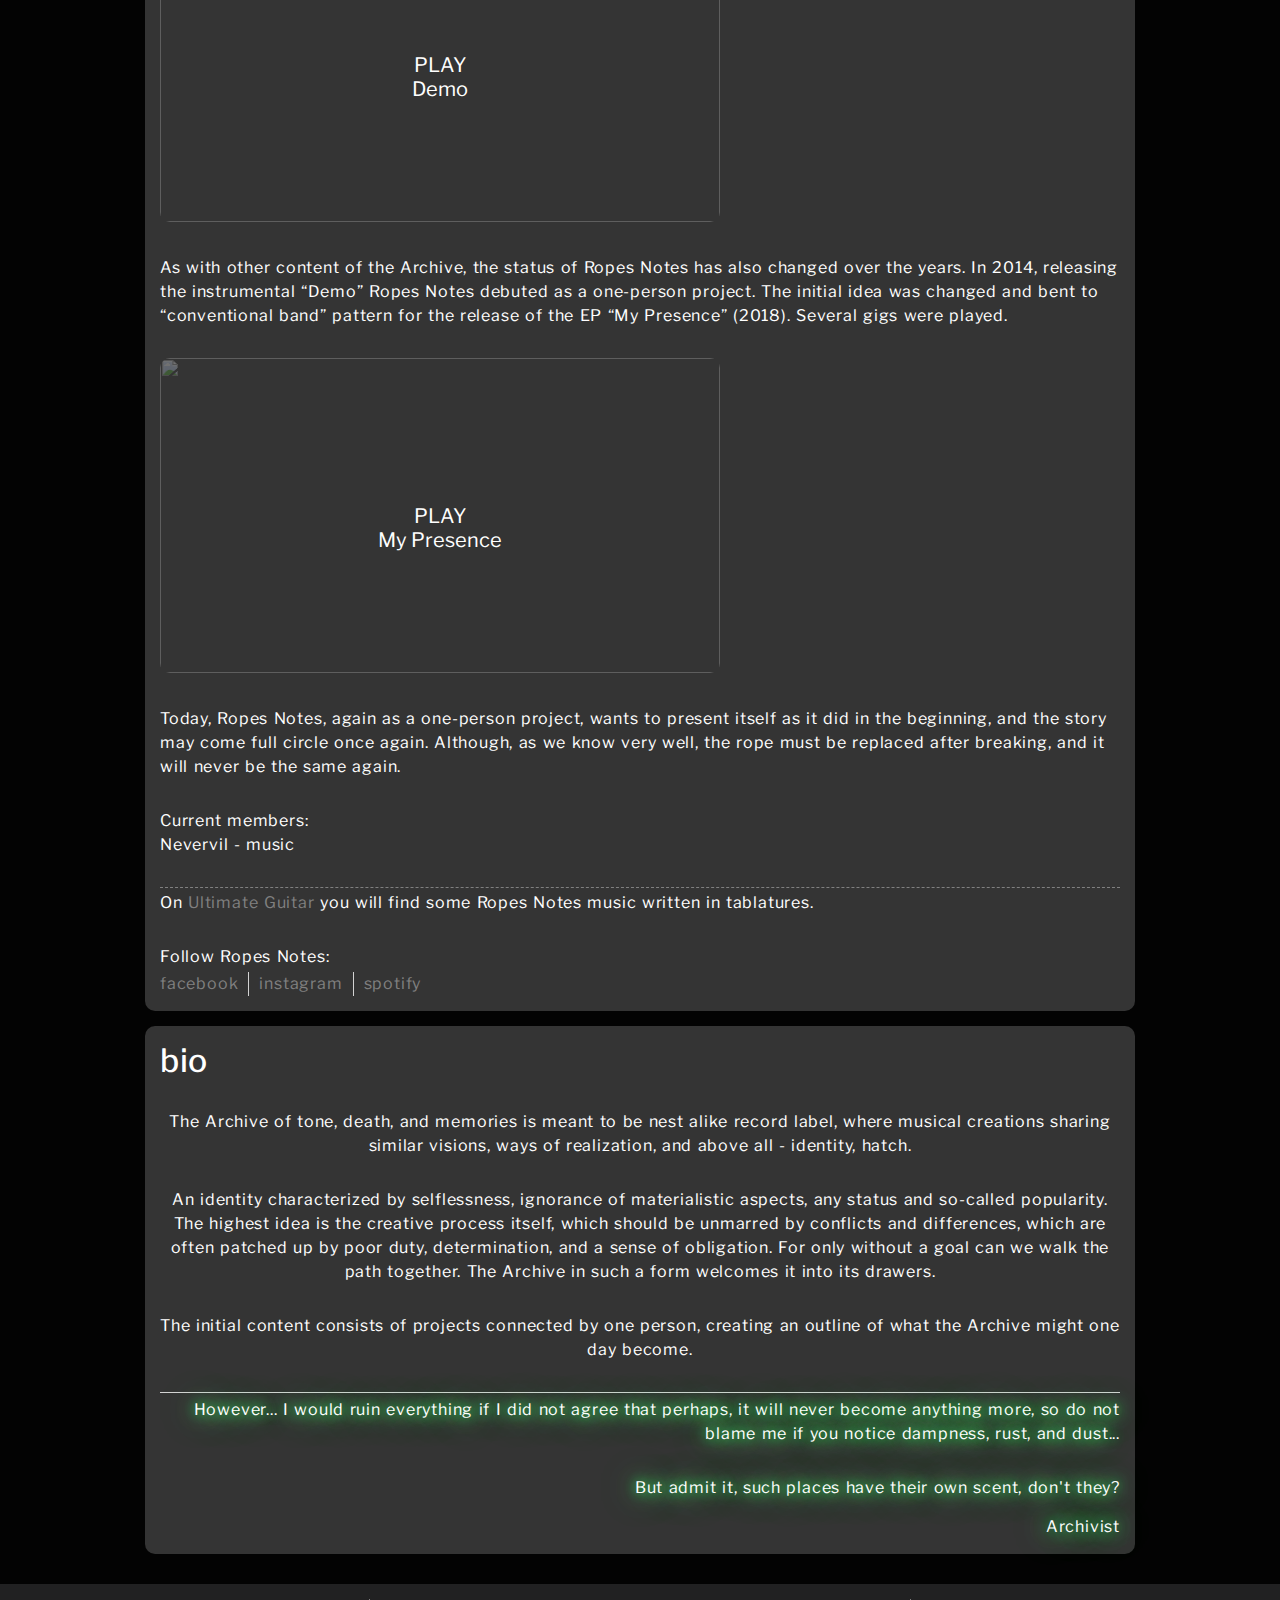
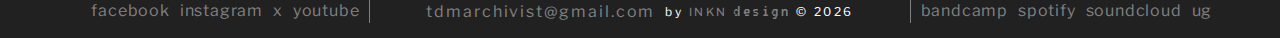
==== commit b54a5bbe: "changed date in footer" ====
--- a/index.html
+++ b/index.html
@@ -646,7 +646,11 @@
                             <span class="copyrights-title">inkn</span>
                             <span class="copyrights-subtitle">design</span>
                         </a>
-                        <span>&#169</span>2024
+                        <span>&#169</span>
+                        <script>
+                            let d = new Date().getFullYear();
+                            document.write(d);
+                        </script>
                     </span>
                 </div>
             </div>
